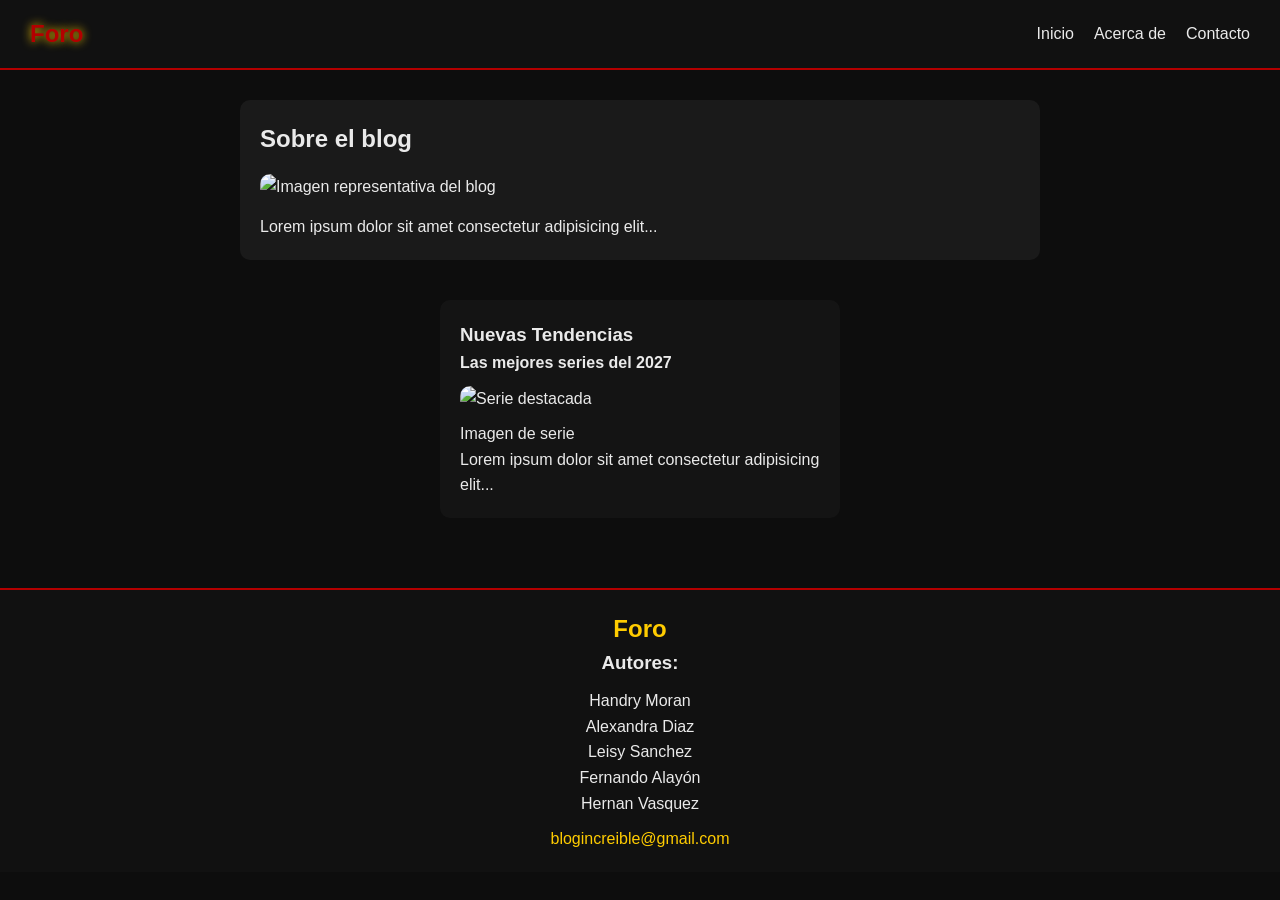
==== index.html @ dad7ab94 "edit and add styles to contact page" ====
<!DOCTYPE html>
<html lang="es">
<head>
    <meta charset="UTF-8">
    <meta name="viewport" content="width=device-width, initial-scale=1.0">
    <title>Foro - Juegos del Hambre</title>
    <link rel="stylesheet" href="style.css">
</head>
<body>
    
     <header>
        <nav class="navbar">
            <h1>Foro</h1>
            <ul class="nav-links">
                <li><a href="index.html">Inicio</a></li>
                <li><a href="about.html">Acerca de</a></li>
                <li><a href="contacto.html">Contacto</a></li>
            </ul>
        </nav>
    </header>

    <main>

        <section class="card-info">
            <h2>Sobre el blog</h2>
            <figure>
                <img src="img.jpg" alt="Imagen representativa del blog">
            </figure>
            <p>
                Lorem ipsum dolor sit amet consectetur adipisicing elit...
            </p>
        </section>

        <section class="extra-container">
            <aside class="sidebar">
                <h3>Nuevas Tendencias</h3>

                <article class="extra-article">
                    <h4>Las mejores series del 2027</h4>
                    <figure>
                        <img src="img.jpg" alt="Serie destacada">
                        <figcaption>Imagen de serie</figcaption>
                    </figure>
                    <p>
                        Lorem ipsum dolor sit amet consectetur adipisicing elit...
                    </p>
                </article>

            </aside>
        </section>

    </main>

    <footer>
        <h2>Foro</h2>
        <section class="authors">
            <h3>Autores:</h3>
            <ul>
                <li>Handry Moran</li>
                <li>Alexandra Diaz</li>
                <li>Leisy Sanchez</li>
                <li>Fernando Alayón</li>
                <li>Hernan Vasquez</li>
            </ul>
            <p><a href="mailto:blogincreible@gmail.com">blogincreible@gmail.com</a></p>
        </section>
    </footer>

</body>
</html>
---- style.css ----
* {
    margin: 0;
    padding: 0;
    box-sizing: border-box;
}


body {
    font-family: Arial, sans-serif;
    background: #0d0d0d;
    color: #eaeaea;
    line-height: 1.6;
}


.navbar {
    display: flex;
    justify-content: space-between;
    align-items: center;
    padding: 15px 30px;
    background: #111;
    border-bottom: 2px solid #b30000;
}

.navbar h1 {
    color: #b30000;
    text-shadow: 0 0 10px #ffcc00;
}

.nav-links {
    display: flex;
    list-style: none;
    gap: 20px;
}

.nav-links a {
    text-decoration: none;
    color: #eaeaea;
    transition: 0.3s;
}

.nav-links a:hover {
    color: #ffcc00;
}

main {
    padding: 30px;
}

.card-info {
    max-width: 800px;
    margin: auto;
    background: #1a1a1a;
    padding: 20px;
    border-radius: 10px;
}

.card-info img {
    width: 100%;
    border-radius: 10px;
    margin: 15px 0;
}

.extra-container {
    margin-top: 40px;
    display: flex;
    justify-content: center;
}

.sidebar {
    max-width: 400px;
    background: #141414;
    padding: 20px;
    border-radius: 10px;
}

.extra-article img {
    width: 100%;
    border-radius: 10px;
    margin: 10px 0;
}


footer {
    margin-top: 40px;
    background: #111;
    padding: 20px;
    text-align: center;
    border-top: 2px solid #b30000;
}

footer h2 {
    color: #ffcc00;
}

footer ul {
    list-style: none;
    margin: 10px 0;
}

footer a {
    color: #ffcc00;
    text-decoration: none;
}

.SocialMedias ul {
    list-style: none;
    display: flex;
    justify-content: center;
    gap: 20px;
}

.SocialMedias a {
    color: #eaeaea;
    display: inline-flex;
    transition: 0.3s;
}

.SocialMedias svg {
    width: 30px;
    height: 30px;
}

.SocialMedias a:hover{
    color: #ffcc00;
    transform: scale(1.2);
}

.mapa{
    background: #141414;
    padding: 20px;
    border-radius: 10px;
}

.mapa iframe {
   border-radius: 10px;
   margin-top: 10px;
   border: 2px solid yellow 
}
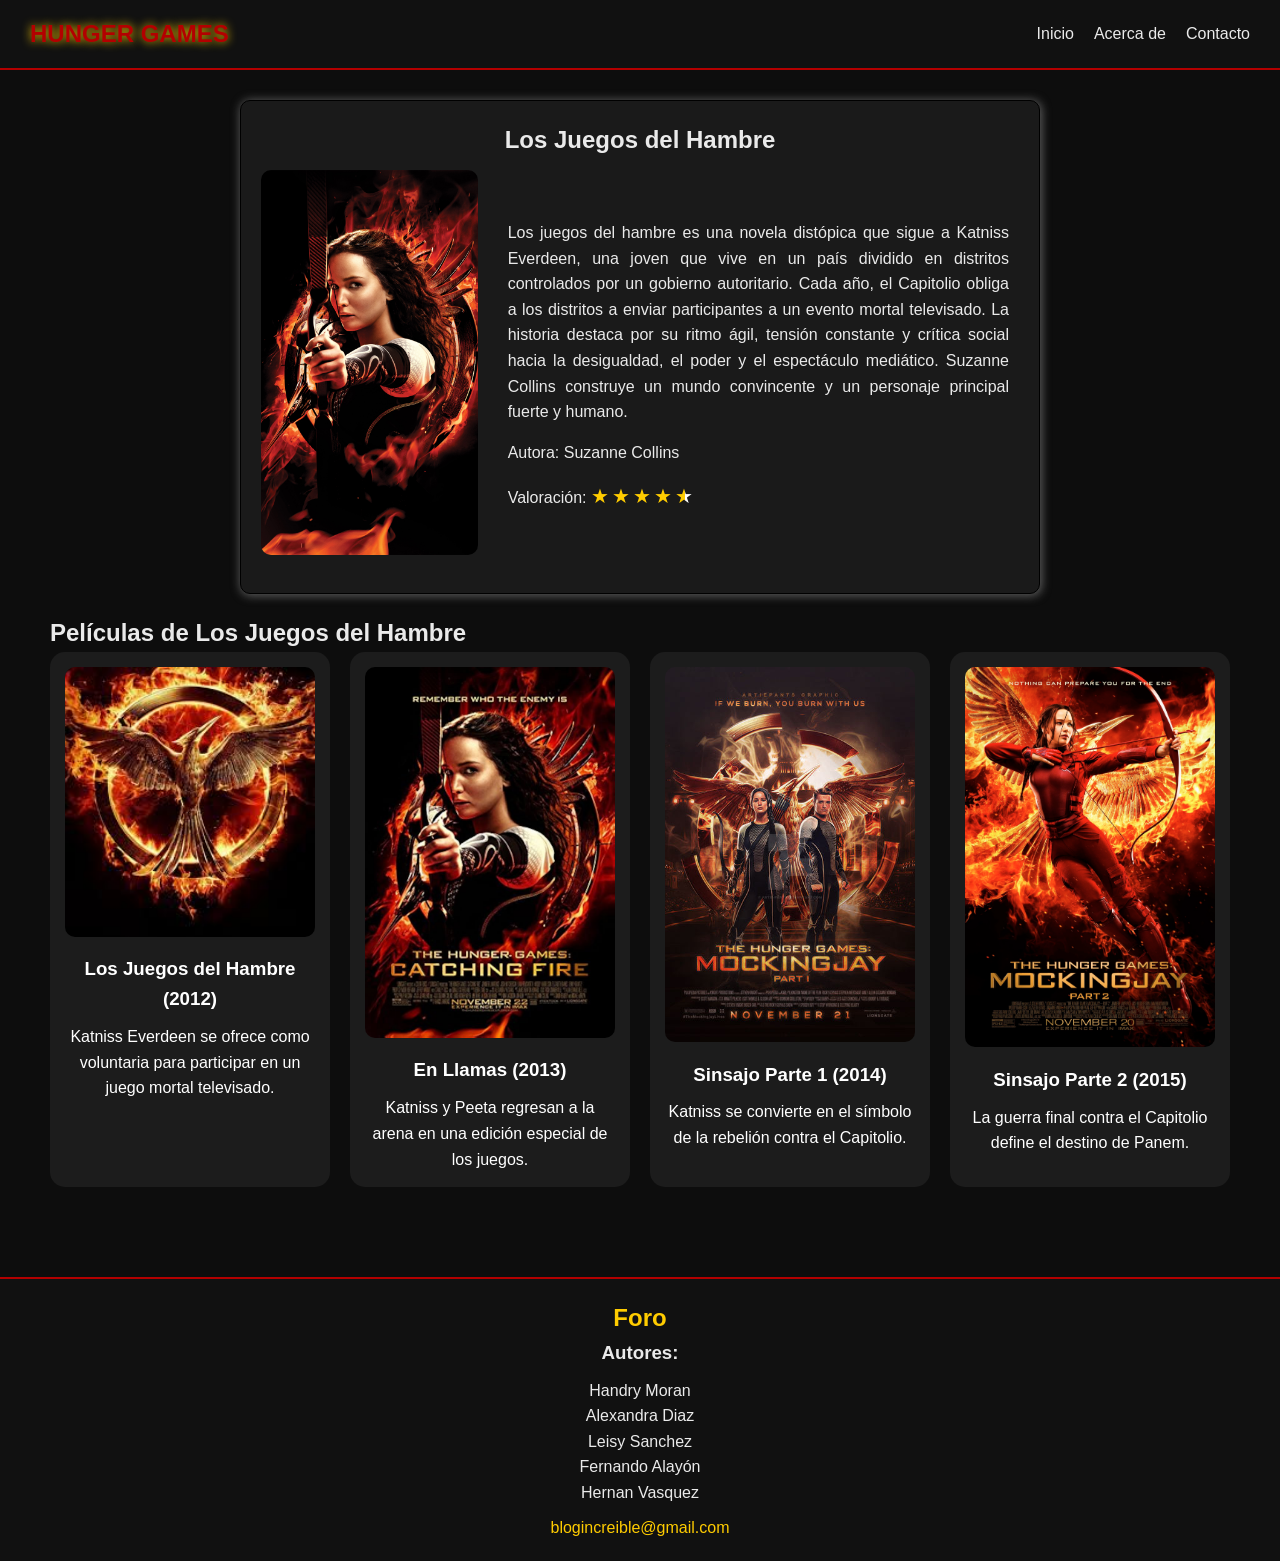
==== commit 6cdfcd47: "Merge branch 'main' of https://github.com/HernanVasquezDev/blog-increible" ====
--- a/index.html
+++ b/index.html
@@ -1,16 +1,17 @@
-<!DOCTYPE html>
+<!doctype html>
 <html lang="es">
-<head>
-    <meta charset="UTF-8">
-    <meta name="viewport" content="width=device-width, initial-scale=1.0">
+  <head>
+    <meta charset="UTF-8" />
+    <meta name="viewport" content="width=device-width, initial-scale=1.0" />
     <title>Foro - Juegos del Hambre</title>
     <link rel="stylesheet" href="style.css">
+    <link rel="stylesheet" href="style1.css">
 </head>
 <body>
     
      <header>
         <nav class="navbar">
-            <h1>Foro</h1>
+            <h1>HUNGER GAMES</h1>
             <ul class="nav-links">
                 <li><a href="index.html">Inicio</a></li>
                 <li><a href="about.html">Acerca de</a></li>
@@ -20,51 +21,85 @@
     </header>
 
     <main>
+      <section class="card-info-review">
+        <h2>Los Juegos del Hambre</h2>
+        <div class="card-review">
+          <figure>
+            <img
+              src="assets/HungerGames7.jpg"
+              alt="Imagen representativa del blog"
+            />
+          </figure>
+          <div class="review-info">
+            <p>
+              Los juegos del hambre es una novela distópica que sigue a Katniss
+              Everdeen, una joven que vive en un país dividido en distritos
+              controlados por un gobierno autoritario. Cada año, el Capitolio
+              obliga a los distritos a enviar participantes a un evento mortal
+              televisado. La historia destaca por su ritmo ágil, tensión
+              constante y crítica social hacia la desigualdad, el poder y el
+              espectáculo mediático. Suzanne Collins construye un mundo
+              convincente y un personaje principal fuerte y humano.
+            </p>
+            <p>Autora: Suzanne Collins</p>
+            <p>
+              Valoración:
+              <span class="Stars" style="--rating: 4.5"></span>
+            </p>
+          </div>
+        </div>
+      </section>
 
-        <section class="card-info">
-            <h2>Sobre el blog</h2>
-            <figure>
-                <img src="img.jpg" alt="Imagen representativa del blog">
-            </figure>
-            <p>
-                Lorem ipsum dolor sit amet consectetur adipisicing elit...
-            </p>
-        </section>
+        <section class="movies-container">
+    <h2>Películas de Los Juegos del Hambre</h2>
 
-        <section class="extra-container">
-            <aside class="sidebar">
-                <h3>Nuevas Tendencias</h3>
+    <div class="cards">
 
-                <article class="extra-article">
-                    <h4>Las mejores series del 2027</h4>
-                    <figure>
-                        <img src="img.jpg" alt="Serie destacada">
-                        <figcaption>Imagen de serie</figcaption>
-                    </figure>
-                    <p>
-                        Lorem ipsum dolor sit amet consectetur adipisicing elit...
-                    </p>
-                </article>
+        <article class="card">
+            <img src="img/img1.jpg" alt="The Hunger Games 2012">
+            <h3>Los Juegos del Hambre (2012)</h3>
+            <p>Katniss Everdeen se ofrece como voluntaria para participar en un juego mortal televisado.</p>
+        </article>
 
-            </aside>
-        </section>
+        <article class="card">
+            <img src="img/img2.jpg" alt="En Llamas">
+            <h3>En Llamas (2013)</h3>
+            <p>Katniss y Peeta regresan a la arena en una edición especial de los juegos.</p>
+        </article>
+
+        <article class="card">
+            <img src="img/img3.jpg" alt="Sinsajo Parte 1">
+            <h3>Sinsajo Parte 1 (2014)</h3>
+            <p>Katniss se convierte en el símbolo de la rebelión contra el Capitolio.</p>
+        </article>
+
+        <article class="card">
+            <img src="img/img4.jpg" alt="Sinsajo Parte 2">
+            <h3>Sinsajo Parte 2 (2015)</h3>
+            <p>La guerra final contra el Capitolio define el destino de Panem.</p>
+        </article>
+
+    </div>
+</section>
+            
 
     </main>
 
     <footer>
-        <h2>Foro</h2>
-        <section class="authors">
-            <h3>Autores:</h3>
-            <ul>
-                <li>Handry Moran</li>
-                <li>Alexandra Diaz</li>
-                <li>Leisy Sanchez</li>
-                <li>Fernando Alayón</li>
-                <li>Hernan Vasquez</li>
-            </ul>
-            <p><a href="mailto:blogincreible@gmail.com">blogincreible@gmail.com</a></p>
-        </section>
+      <h2>Foro</h2>
+      <section class="authors">
+        <h3>Autores:</h3>
+        <ul>
+          <li>Handry Moran</li>
+          <li>Alexandra Diaz</li>
+          <li>Leisy Sanchez</li>
+          <li>Fernando Alayón</li>
+          <li>Hernan Vasquez</li>
+        </ul>
+        <p>
+          <a href="mailto:blogincreible@gmail.com">blogincreible@gmail.com</a>
+        </p>
+      </section>
     </footer>
-
-</body>
-</html>+  </body>
+</html>
--- a/style.css
+++ b/style.css
@@ -1,101 +1,208 @@
 * {
-    margin: 0;
-    padding: 0;
-    box-sizing: border-box;
-}
-
+  margin: 0;
+  padding: 0;
+  box-sizing: border-box;
+}
 
 body {
-    font-family: Arial, sans-serif;
-    background: #0d0d0d;
-    color: #eaeaea;
-    line-height: 1.6;
-}
-
+  font-family: Arial, sans-serif;
+  background: #0d0d0d;
+  color: #eaeaea;
+  line-height: 1.6;
+}
 
 .navbar {
-    display: flex;
-    justify-content: space-between;
-    align-items: center;
-    padding: 15px 30px;
-    background: #111;
-    border-bottom: 2px solid #b30000;
+  display: flex;
+  justify-content: space-between;
+  align-items: center;
+  padding: 15px 30px;
+  background: #111;
+  border-bottom: 2px solid #b30000;
 }
 
 .navbar h1 {
-    color: #b30000;
-    text-shadow: 0 0 10px #ffcc00;
+  color: #b30000;
+  text-shadow: 0 0 10px #ffcc00;
 }
 
 .nav-links {
-    display: flex;
-    list-style: none;
+  display: flex;
+  list-style: none;
+  gap: 20px;
+}
+
+.nav-links a {
+  text-decoration: none;
+  color: #eaeaea;
+  transition: 0.3s;
+}
+
+.nav-links a:hover {
+  color: #ffcc00;
+}
+
+main {
+  padding: 30px;
+}
+
+.movies-container {
+    padding: 20px;
+}
+
+.cards {
+    display: grid;
+    grid-template-columns: repeat(4, 1fr);
     gap: 20px;
 }
 
-.nav-links a {
-    text-decoration: none;
-    color: #eaeaea;
-    transition: 0.3s;
-}
-
-.nav-links a:hover {
-    color: #ffcc00;
-}
-
-main {
-    padding: 30px;
-}
-
-.card-info {
-    max-width: 800px;
-    margin: auto;
-    background: #1a1a1a;
-    padding: 20px;
-    border-radius: 10px;
-}
-
-.card-info img {
+.card {
+    background: #1c1c1c;
+    color: white;
+    border-radius: 15px;
+    padding: 15px;
+    text-align: center;
+    transition: transform 0.3s;
+}
+
+.card:hover {
+    transform: scale(1.05);
+}
+
+.card img {
     width: 100%;
     border-radius: 10px;
-    margin: 15px 0;
+}
+
+.card h3 {
+    margin: 10px 0;
 }
 
 .extra-container {
-    margin-top: 40px;
-    display: flex;
-    justify-content: center;
+  margin-top: 40px;
+  display: flex;
+  justify-content: center;
 }
 
 .sidebar {
-    max-width: 400px;
-    background: #141414;
-    padding: 20px;
-    border-radius: 10px;
+  max-width: 400px;
+  background: #141414;
+  padding: 20px;
+  border-radius: 10px;
 }
 
 .extra-article img {
-    width: 100%;
-    border-radius: 10px;
-    margin: 10px 0;
-}
-
+  width: 100%;
+  border-radius: 10px;
+  margin: 10px 0;
+}
+
+.about-hero {
+  background: linear-gradient(135deg, rgba(179,0,0,0.92), rgba(22,22,22,0.96));
+  padding: 45px 30px;
+  border-radius: 18px;
+  margin-bottom: 30px;
+  box-shadow: 0 14px 40px rgba(0, 0, 0, 0.35);
+}
+
+.about-hero h2 {
+  font-size: clamp(2rem, 2.6vw, 3rem);
+  margin-bottom: 15px;
+}
+
+.about-hero p {
+  max-width: 760px;
+  color: #f2f2f2;
+}
+
+.about-section {
+  display: grid;
+  grid-template-columns: repeat(auto-fit, minmax(260px, 1fr));
+  gap: 20px;
+  margin-bottom: 30px;
+}
+
+.about-card {
+  background: #121212;
+  border: 1px solid rgba(255, 204, 0, 0.12);
+  padding: 25px;
+  border-radius: 16px;
+}
+
+.about-card.full-width {
+  grid-column: 1 / -1;
+}
+
+.about-card h3 {
+  margin-bottom: 14px;
+  color: #ffcc00;
+}
+
+.about-card p,
+.about-card li {
+  color: #dcdcdc;
+  line-height: 1.7;
+}
+
+.about-list {
+  list-style: none;
+  display: grid;
+  gap: 12px;
+  padding: 0;
+}
+
+.about-list li {
+  background: #1b1b1b;
+  padding: 14px 16px;
+  border-radius: 12px;
+  border: 1px solid rgba(255, 255, 255, 0.06);
+}
+
+.team-section {
+  margin-bottom: 30px;
+}
+
+.team-grid {
+  display: grid;
+  gap: 20px;
+  grid-template-columns: repeat(auto-fit, minmax(200px, 1fr));
+}
+
+.team-card {
+  background: #141414;
+  border-radius: 16px;
+  padding: 24px;
+  border: 1px solid rgba(255, 204, 0, 0.14);
+  transition: transform 0.25s ease, background 0.25s ease;
+}
+
+.team-card:hover {
+  transform: translateY(-4px);
+  background: #1f1f1f;
+}
+
+.team-card h4 {
+  margin-bottom: 10px;
+}
+
+.team-card p {
+  color: #c8c8c8;
+}
 
 footer {
-    margin-top: 40px;
-    background: #111;
-    padding: 20px;
-    text-align: center;
-    border-top: 2px solid #b30000;
+  margin-top: 40px;
+  background: #111;
+  padding: 20px;
+  text-align: center;
+  border-top: 2px solid #b30000;
 }
 
 footer h2 {
-    color: #ffcc00;
+  color: #ffcc00;
 }
 
 footer ul {
-    list-style: none;
-    margin: 10px 0;
+  list-style: none;
+  margin: 10px 0;
 }
 
 footer a {
--- a/style1.css
+++ b/style1.css
@@ -0,0 +1,62 @@
+.card-info-review {
+  max-width: 800px;
+  margin: auto;
+  background: #1a1a1a;
+  padding: 20px;
+  border-radius: 10px;
+  display: flex;
+  flex-direction: column;
+  align-items: center;
+  box-shadow: 1px 1px 10px 1px #5c5c5c;
+  border: #000 1px solid;
+}
+
+.card-review img {
+  width: 100%;
+  border-radius: 10px;
+}
+
+.card-review p {
+  text-align: justify;
+  padding: 0px 10px;
+}
+
+.card-review {
+  padding: 10px 0px;
+  display: flex;
+  gap: 20px;
+  justify-content: center;
+  align-items: center;
+}
+
+.review-info {
+  display: flex;
+  flex-direction: column;
+  gap: 15px;
+}
+
+:root {
+  --star-size: 20px;
+  --star-color: #fff;
+  --star-background: #fc0;
+}
+
+.Stars {
+  --percent: calc(var(--rating) / 5 * 100%);
+
+  display: inline-block;
+  font-size: var(--star-size);
+  font-family: Times;
+
+  &::before {
+    content: "★★★★★";
+    letter-spacing: 3px;
+    background: linear-gradient(
+      90deg,
+      var(--star-background) var(--percent),
+      var(--star-color) var(--percent)
+    );
+    -webkit-background-clip: text;
+    -webkit-text-fill-color: transparent;
+  }
+}
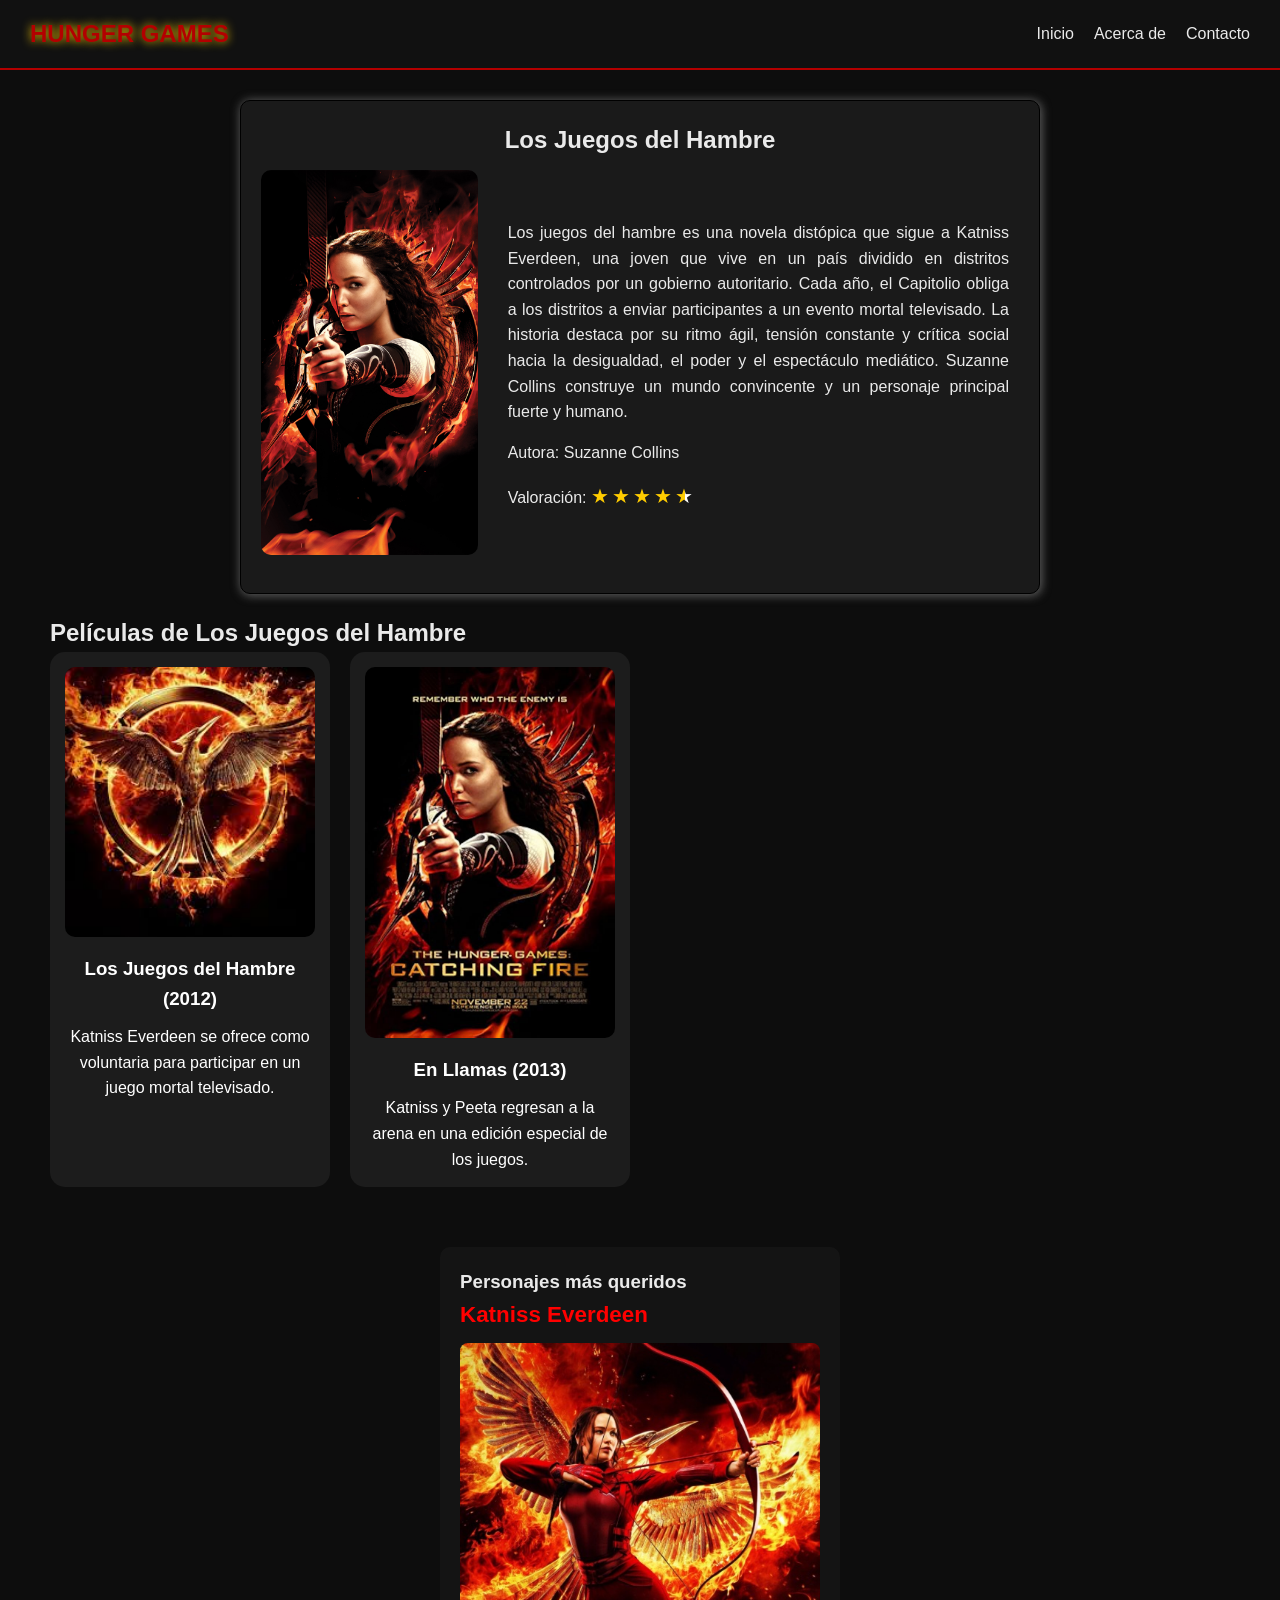
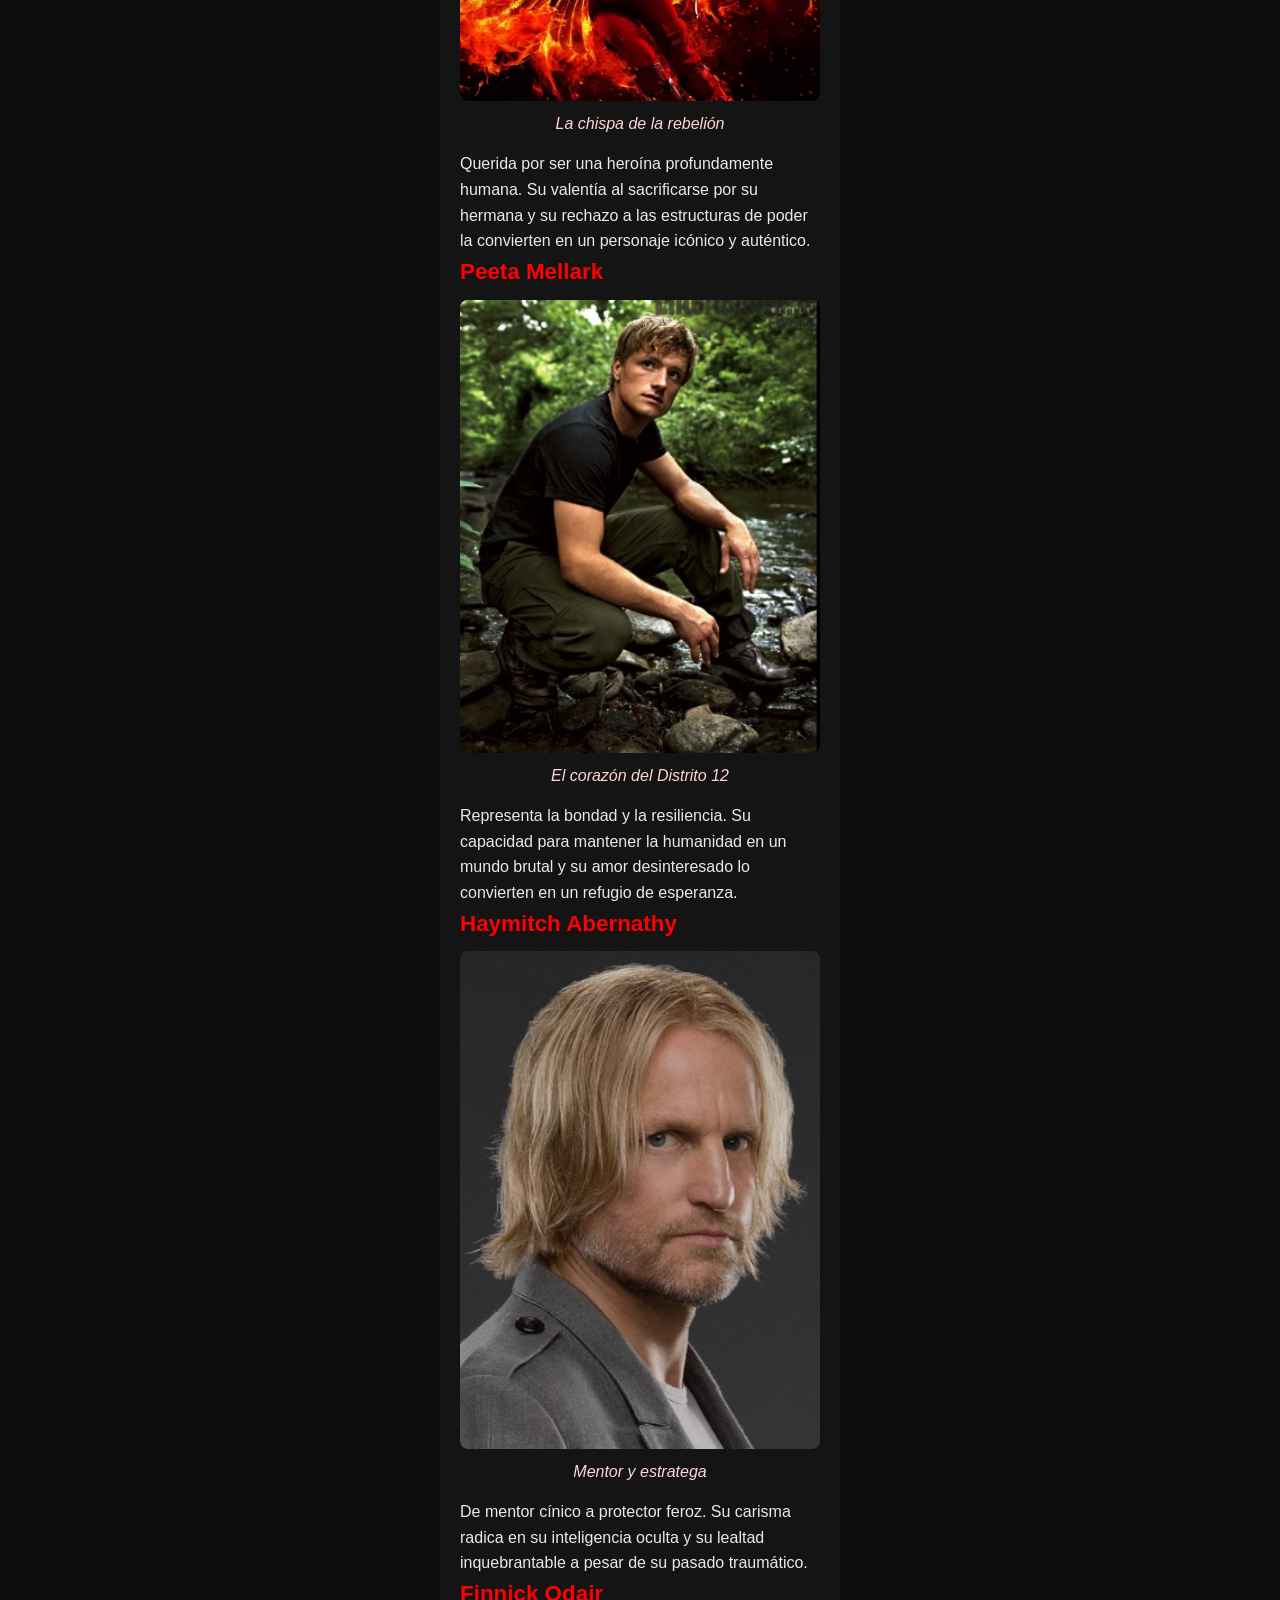
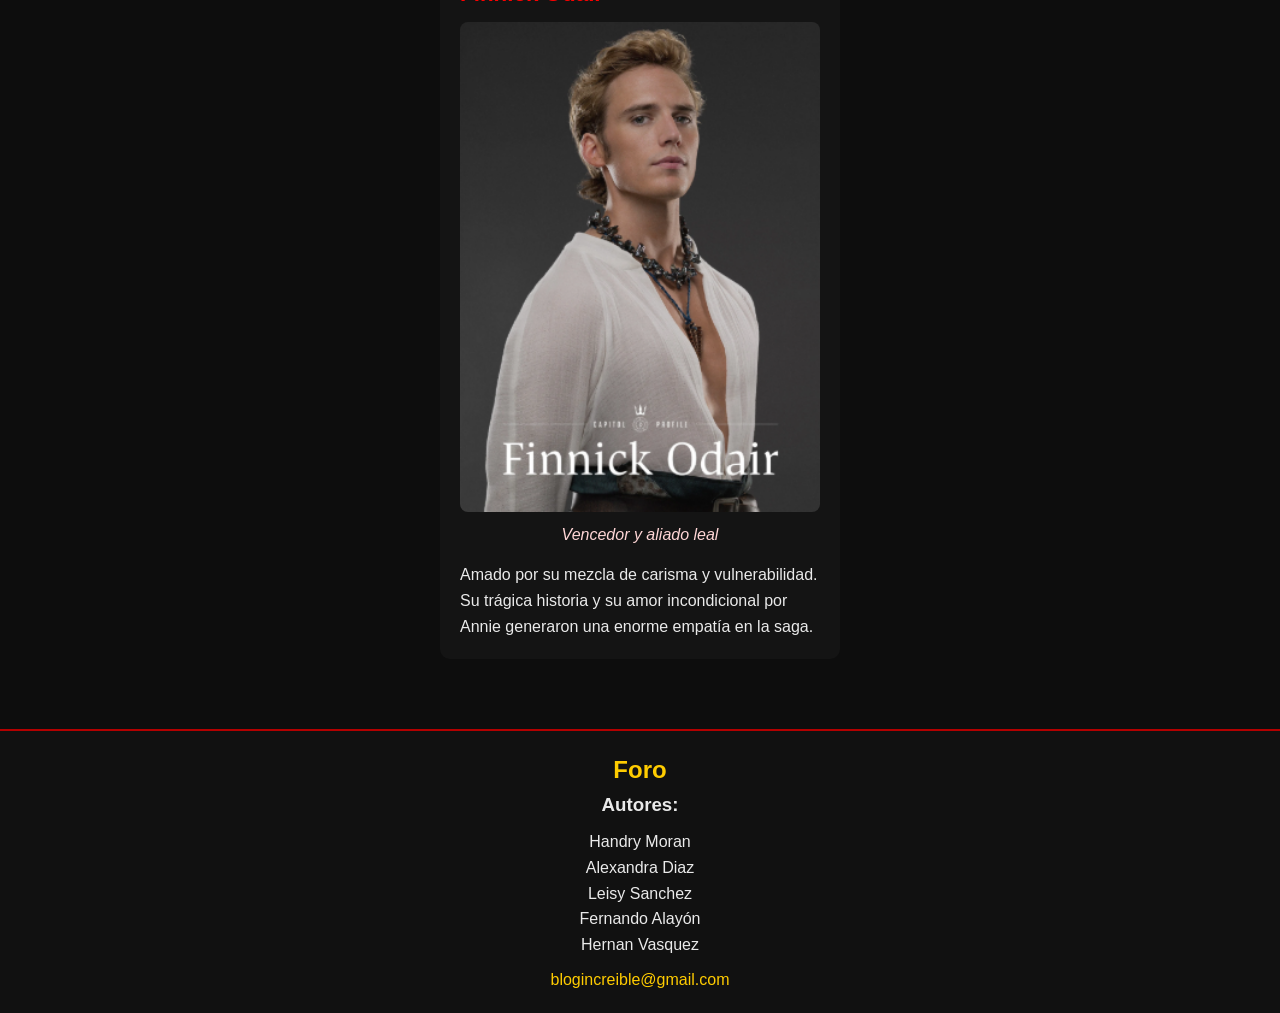
==== commit df7bd5c3: "Merge branch 'main' into handry" ====
--- a/index.html
+++ b/index.html
@@ -67,22 +67,58 @@
             <p>Katniss y Peeta regresan a la arena en una edición especial de los juegos.</p>
         </article>
 
-        <article class="card">
-            <img src="img/img3.jpg" alt="Sinsajo Parte 1">
-            <h3>Sinsajo Parte 1 (2014)</h3>
-            <p>Katniss se convierte en el símbolo de la rebelión contra el Capitolio.</p>
-        </article>
+            </aside>
+        </section>
+<section class="extra-container">
+            <aside class="sidebar">
+                <h3>Personajes más queridos</h3>
 
-        <article class="card">
-            <img src="img/img4.jpg" alt="Sinsajo Parte 2">
-            <h3>Sinsajo Parte 2 (2015)</h3>
-            <p>La guerra final contra el Capitolio define el destino de Panem.</p>
-        </article>
+                <article class="extra-article">
+                    <h4>Katniss Everdeen</h4>
+                    <figure>
+                        <img src="katniss.jpg" alt="Katniss Everdeen">
+                        <figcaption>La chispa de la rebelión</figcaption>
+                    </figure>
+                    <p>
+                        Querida por ser una heroína profundamente humana. Su valentía al sacrificarse por su hermana y su rechazo a las estructuras de poder la convierten en un personaje icónico y auténtico.
+                    </p>
+                </article>
 
-    </div>
-</section>
-            
+                <article class="extra-article">
+                    <h4>Peeta Mellark</h4>
+                    <figure>
+                        <img src="peeta.jpg" alt="Peeta Mellark">
+                        <figcaption>El corazón del Distrito 12</figcaption>
+                    </figure>
+                    <p>
+                        Representa la bondad y la resiliencia. Su capacidad para mantener la humanidad en un mundo brutal y su amor desinteresado lo convierten en un refugio de esperanza.
+                    </p>
+                </article>
 
+                <article class="extra-article">
+                    <h4>Haymitch Abernathy</h4>
+                    <figure>
+                        <img src="haymitch.jpg" alt="Haymitch Abernathy">
+                        <figcaption>Mentor y estratega</figcaption>
+                    </figure>
+                    <p>
+                        De mentor cínico a protector feroz. Su carisma radica en su inteligencia oculta y su lealtad inquebrantable a pesar de su pasado traumático.
+                    </p>
+                </article>
+
+                <article class="extra-article">
+                    <h4>Finnick Odair</h4>
+                    <figure>
+                        <img src="finnick.jpg" alt="Finnick Odair">
+                        <figcaption>Vencedor y aliado leal</figcaption>
+                    </figure>
+                    <p>
+                        Amado por su mezcla de carisma y vulnerabilidad. Su trágica historia y su amor incondicional por Annie generaron una enorme empatía en la saga.
+                    </p>
+                </article>
+
+            </aside>
+        </section>
     </main>
 
     <footer>
--- a/style.css
+++ b/style.css
@@ -209,38 +209,32 @@
     color: #ffcc00;
     text-decoration: none;
 }
-
-.SocialMedias ul {
-    list-style: none;
-    display: flex;
-    justify-content: center;
-    gap: 20px;
-}
-
-.SocialMedias a {
-    color: #eaeaea;
-    display: inline-flex;
-    transition: 0.3s;
-}
-
-.SocialMedias svg {
-    width: 30px;
-    height: 30px;
-}
-
-.SocialMedias a:hover{
-    color: #ffcc00;
-    transform: scale(1.2);
-}
-
-.mapa{
-    background: #141414;
-    padding: 20px;
-    border-radius: 10px;
-}
-
-.mapa iframe {
-   border-radius: 10px;
-   margin-top: 10px;
-   border: 2px solid yellow 
+/* --- Estilos para la sección de Personajes --- */
+
+.characters-section {
+    margin-top: 30px;
+    border-top: 2px solid #708250; 
+    padding-top: 20px;
+}
+
+.extra-article img {
+    width: 100%; /* Para que la imagen ocupe todo el ancho del contenedor */
+    max-width: 400px; 
+    height: auto;
+    border-radius: 8px; 
+    display: block;
+    margin: 10px auto;
+}
+
+figcaption {
+    text-align: center;
+    font-style: italic;
+    color: #ffd6d6;
+    margin-bottom: 15px;
+}
+
+.extra-article h4 {
+    color: #ff0000; 
+    font-size: 1.4rem;
+    margin-bottom: 10px;
 }
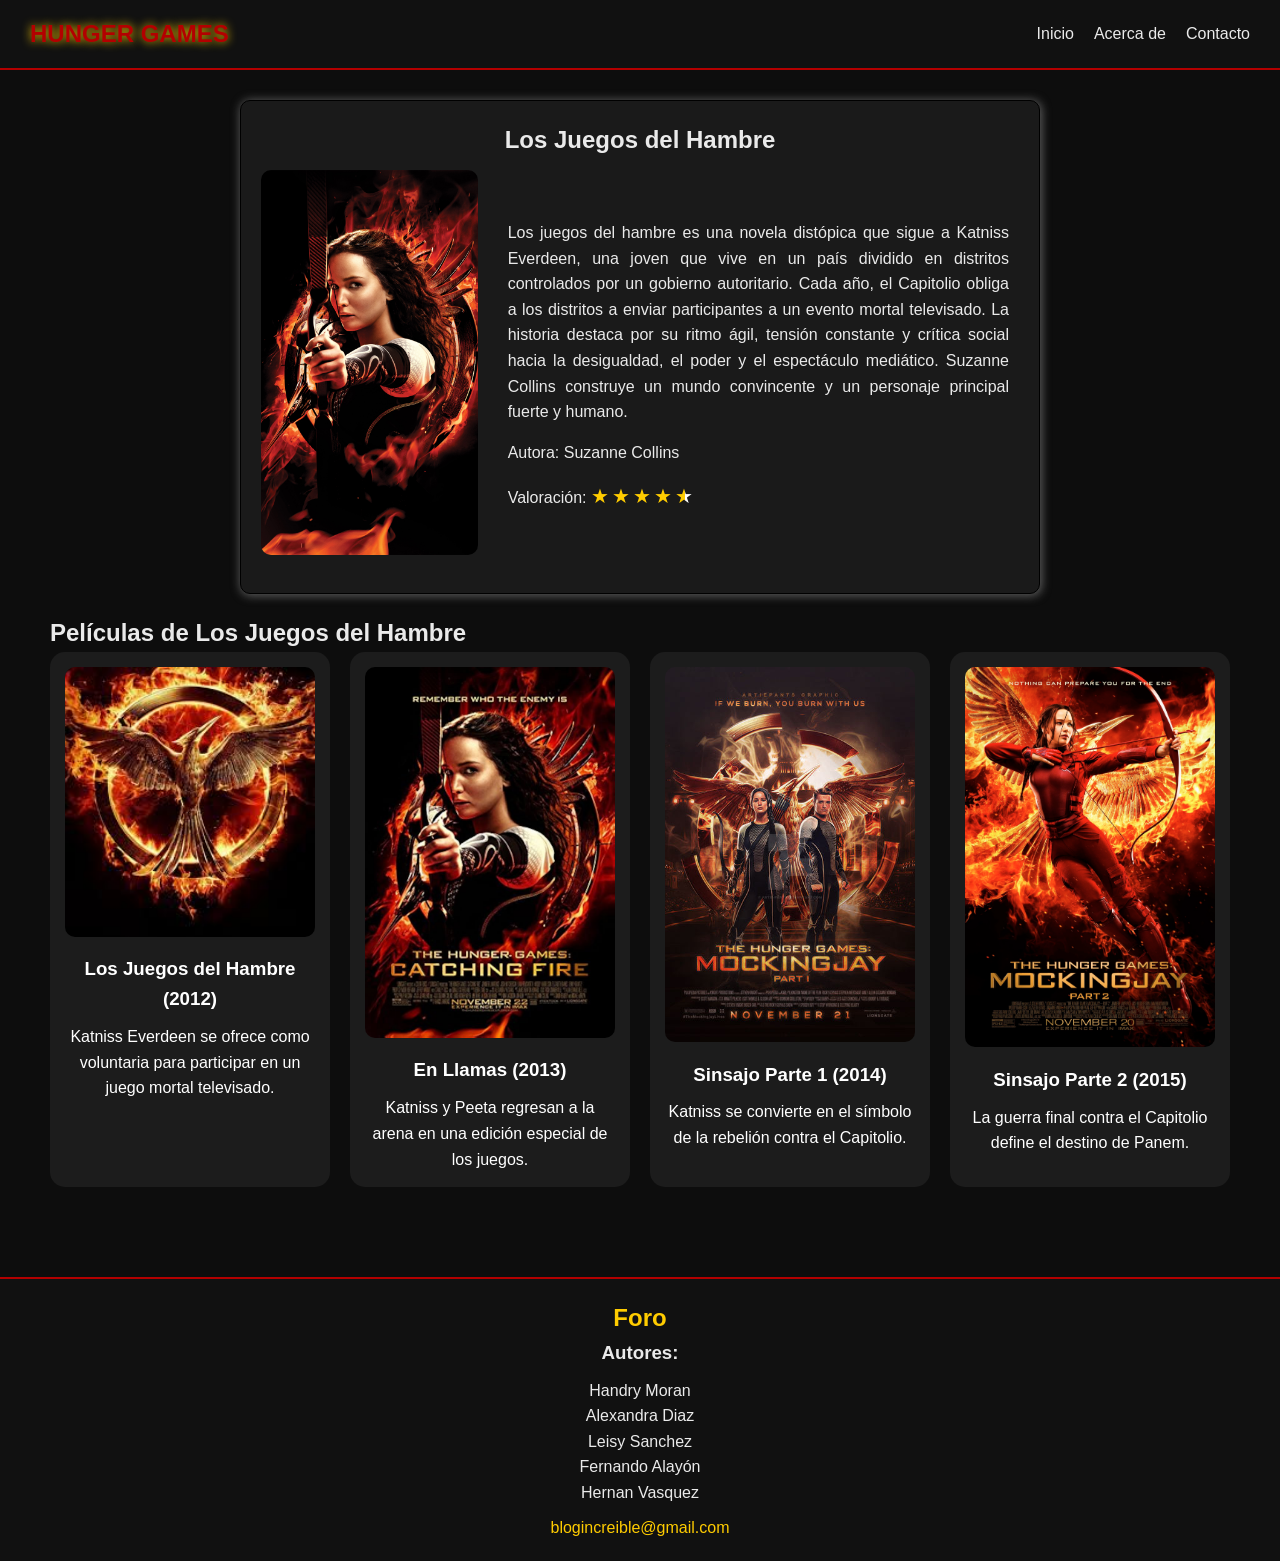
==== commit ee4c9c65: "Revert "add section stars actors"" ====
--- a/index.html
+++ b/index.html
@@ -67,58 +67,22 @@
             <p>Katniss y Peeta regresan a la arena en una edición especial de los juegos.</p>
         </article>
 
-            </aside>
-        </section>
-<section class="extra-container">
-            <aside class="sidebar">
-                <h3>Personajes más queridos</h3>
+        <article class="card">
+            <img src="img/img3.jpg" alt="Sinsajo Parte 1">
+            <h3>Sinsajo Parte 1 (2014)</h3>
+            <p>Katniss se convierte en el símbolo de la rebelión contra el Capitolio.</p>
+        </article>
 
-                <article class="extra-article">
-                    <h4>Katniss Everdeen</h4>
-                    <figure>
-                        <img src="katniss.jpg" alt="Katniss Everdeen">
-                        <figcaption>La chispa de la rebelión</figcaption>
-                    </figure>
-                    <p>
-                        Querida por ser una heroína profundamente humana. Su valentía al sacrificarse por su hermana y su rechazo a las estructuras de poder la convierten en un personaje icónico y auténtico.
-                    </p>
-                </article>
+        <article class="card">
+            <img src="img/img4.jpg" alt="Sinsajo Parte 2">
+            <h3>Sinsajo Parte 2 (2015)</h3>
+            <p>La guerra final contra el Capitolio define el destino de Panem.</p>
+        </article>
 
-                <article class="extra-article">
-                    <h4>Peeta Mellark</h4>
-                    <figure>
-                        <img src="peeta.jpg" alt="Peeta Mellark">
-                        <figcaption>El corazón del Distrito 12</figcaption>
-                    </figure>
-                    <p>
-                        Representa la bondad y la resiliencia. Su capacidad para mantener la humanidad en un mundo brutal y su amor desinteresado lo convierten en un refugio de esperanza.
-                    </p>
-                </article>
+    </div>
+</section>
+            
 
-                <article class="extra-article">
-                    <h4>Haymitch Abernathy</h4>
-                    <figure>
-                        <img src="haymitch.jpg" alt="Haymitch Abernathy">
-                        <figcaption>Mentor y estratega</figcaption>
-                    </figure>
-                    <p>
-                        De mentor cínico a protector feroz. Su carisma radica en su inteligencia oculta y su lealtad inquebrantable a pesar de su pasado traumático.
-                    </p>
-                </article>
-
-                <article class="extra-article">
-                    <h4>Finnick Odair</h4>
-                    <figure>
-                        <img src="finnick.jpg" alt="Finnick Odair">
-                        <figcaption>Vencedor y aliado leal</figcaption>
-                    </figure>
-                    <p>
-                        Amado por su mezcla de carisma y vulnerabilidad. Su trágica historia y su amor incondicional por Annie generaron una enorme empatía en la saga.
-                    </p>
-                </article>
-
-            </aside>
-        </section>
     </main>
 
     <footer>
--- a/style.css
+++ b/style.css
@@ -209,32 +209,38 @@
     color: #ffcc00;
     text-decoration: none;
 }
-/* --- Estilos para la sección de Personajes --- */
-
-.characters-section {
-    margin-top: 30px;
-    border-top: 2px solid #708250; 
-    padding-top: 20px;
-}
-
-.extra-article img {
-    width: 100%; /* Para que la imagen ocupe todo el ancho del contenedor */
-    max-width: 400px; 
-    height: auto;
-    border-radius: 8px; 
-    display: block;
-    margin: 10px auto;
-}
-
-figcaption {
-    text-align: center;
-    font-style: italic;
-    color: #ffd6d6;
-    margin-bottom: 15px;
-}
-
-.extra-article h4 {
-    color: #ff0000; 
-    font-size: 1.4rem;
-    margin-bottom: 10px;
+
+.SocialMedias ul {
+    list-style: none;
+    display: flex;
+    justify-content: center;
+    gap: 20px;
+}
+
+.SocialMedias a {
+    color: #eaeaea;
+    display: inline-flex;
+    transition: 0.3s;
+}
+
+.SocialMedias svg {
+    width: 30px;
+    height: 30px;
+}
+
+.SocialMedias a:hover{
+    color: #ffcc00;
+    transform: scale(1.2);
+}
+
+.mapa{
+    background: #141414;
+    padding: 20px;
+    border-radius: 10px;
+}
+
+.mapa iframe {
+   border-radius: 10px;
+   margin-top: 10px;
+   border: 2px solid yellow 
 }
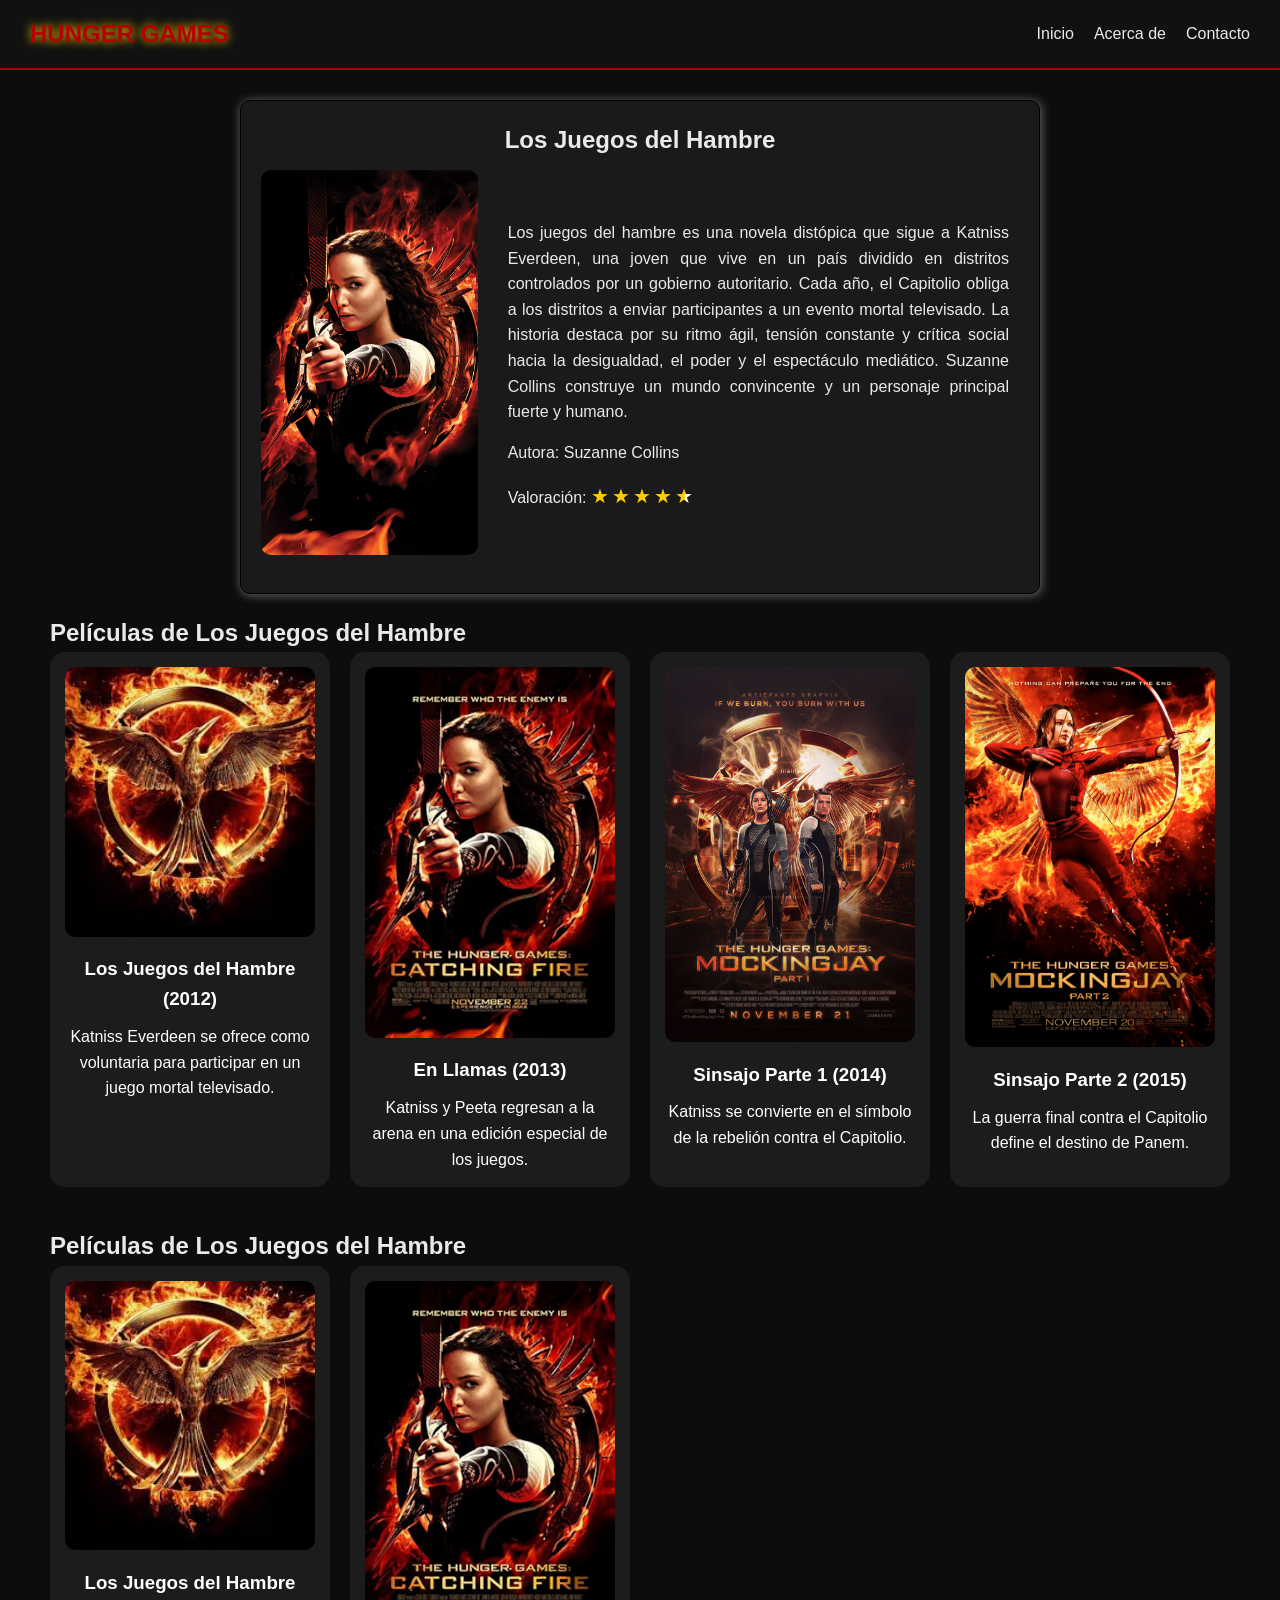
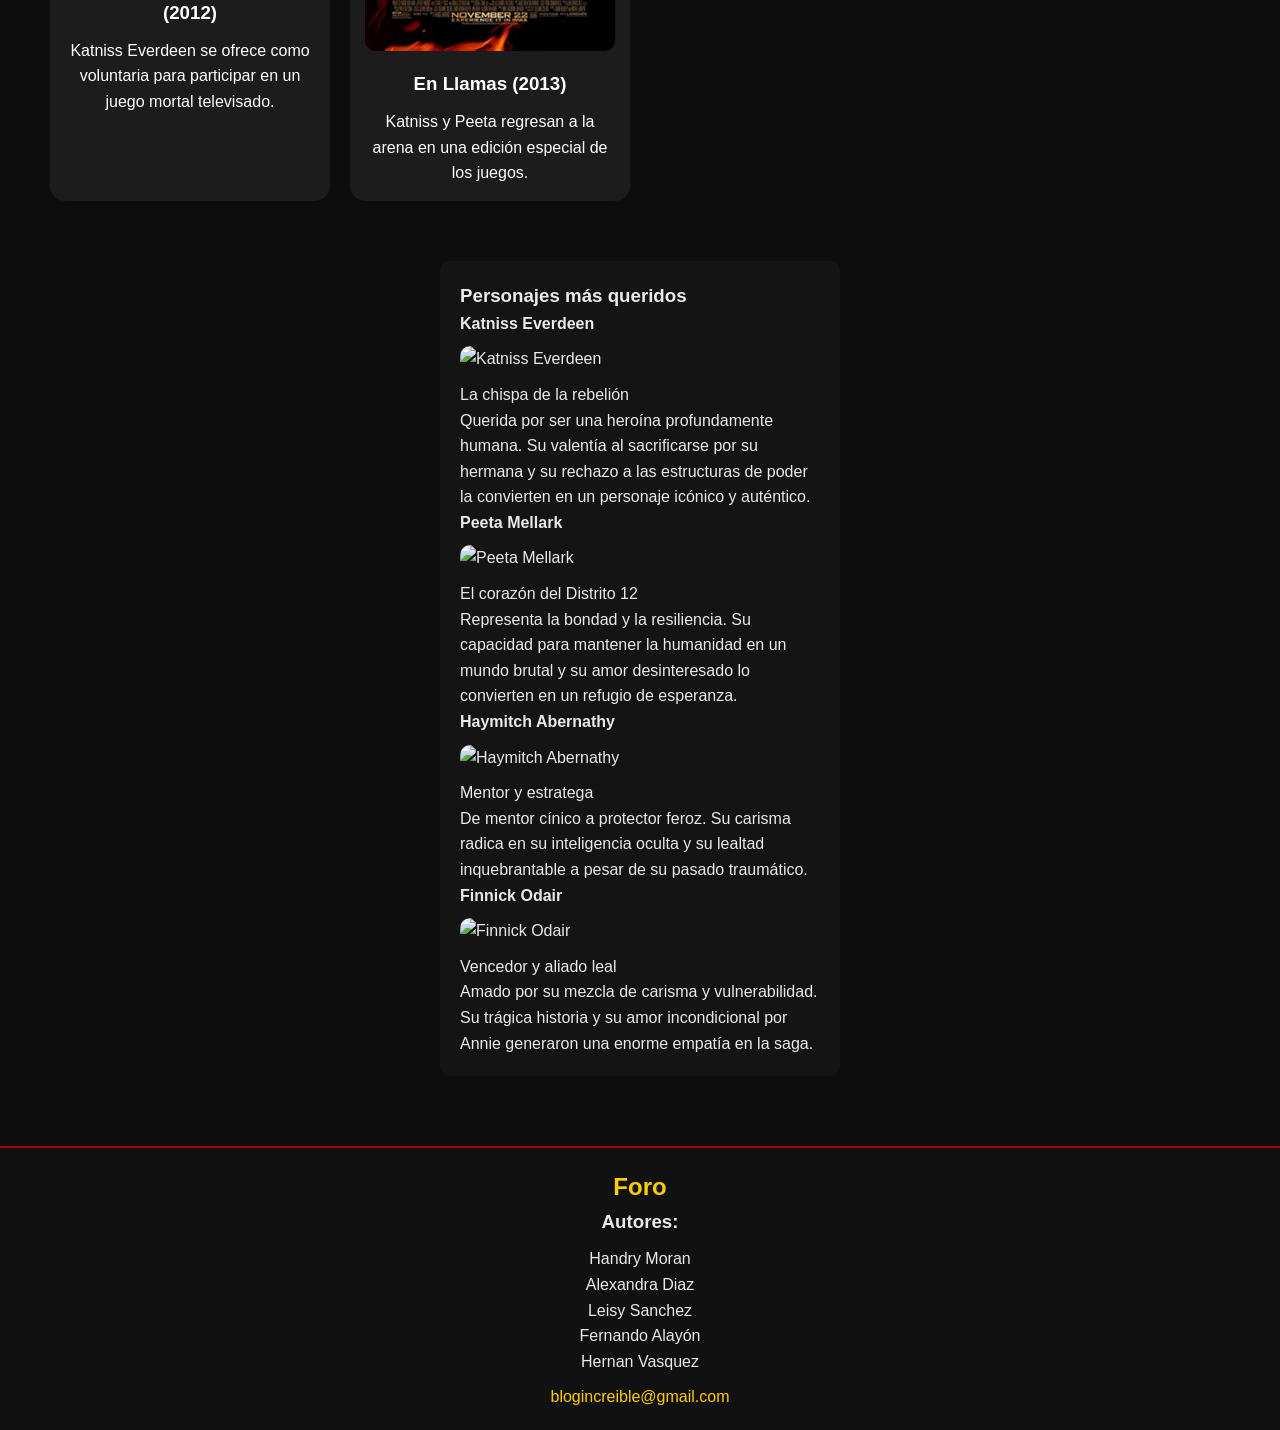
==== commit 3a01c698: "Add movie section and character descriptions" ====
--- a/index.html
+++ b/index.html
@@ -81,8 +81,77 @@
 
     </div>
 </section>
-            
 
+      <section class="movies-container">
+    <h2>Películas de Los Juegos del Hambre</h2>
+
+    <div class="cards">
+
+        <article class="card">
+            <img src="img/img1.jpg" alt="The Hunger Games 2012">
+            <h3>Los Juegos del Hambre (2012)</h3>
+            <p>Katniss Everdeen se ofrece como voluntaria para participar en un juego mortal televisado.</p>
+        </article>
+
+        <article class="card">
+            <img src="img/img2.jpg" alt="En Llamas">
+            <h3>En Llamas (2013)</h3>
+            <p>Katniss y Peeta regresan a la arena en una edición especial de los juegos.</p>
+        </article>
+
+            </aside>
+        </section>
+      
+    <section class="extra-container">
+            <aside class="sidebar">
+                <h3>Personajes más queridos</h3>
+
+                <article class="extra-article">
+                    <h4>Katniss Everdeen</h4>
+                    <figure>
+                        <img src="katniss.jpg" alt="Katniss Everdeen">
+                        <figcaption>La chispa de la rebelión</figcaption>
+                    </figure>
+                    <p>
+                        Querida por ser una heroína profundamente humana. Su valentía al sacrificarse por su hermana y su rechazo a las estructuras de poder la convierten en un personaje icónico y auténtico.
+                    </p>
+                </article>
+
+                <article class="extra-article">
+                    <h4>Peeta Mellark</h4>
+                    <figure>
+                        <img src="peeta.jpg" alt="Peeta Mellark">
+                        <figcaption>El corazón del Distrito 12</figcaption>
+                    </figure>
+                    <p>
+                        Representa la bondad y la resiliencia. Su capacidad para mantener la humanidad en un mundo brutal y su amor desinteresado lo convierten en un refugio de esperanza.
+                    </p>
+                </article>
+
+                <article class="extra-article">
+                    <h4>Haymitch Abernathy</h4>
+                    <figure>
+                        <img src="haymitch.jpg" alt="Haymitch Abernathy">
+                        <figcaption>Mentor y estratega</figcaption>
+                    </figure>
+                    <p>
+                        De mentor cínico a protector feroz. Su carisma radica en su inteligencia oculta y su lealtad inquebrantable a pesar de su pasado traumático.
+                    </p>
+                </article>
+
+                <article class="extra-article">
+                    <h4>Finnick Odair</h4>
+                    <figure>
+                        <img src="finnick.jpg" alt="Finnick Odair">
+                        <figcaption>Vencedor y aliado leal</figcaption>
+                    </figure>
+                    <p>
+                        Amado por su mezcla de carisma y vulnerabilidad. Su trágica historia y su amor incondicional por Annie generaron una enorme empatía en la saga.
+                    </p>
+                </article>
+
+            </aside>
+        </section>
     </main>
 
     <footer>
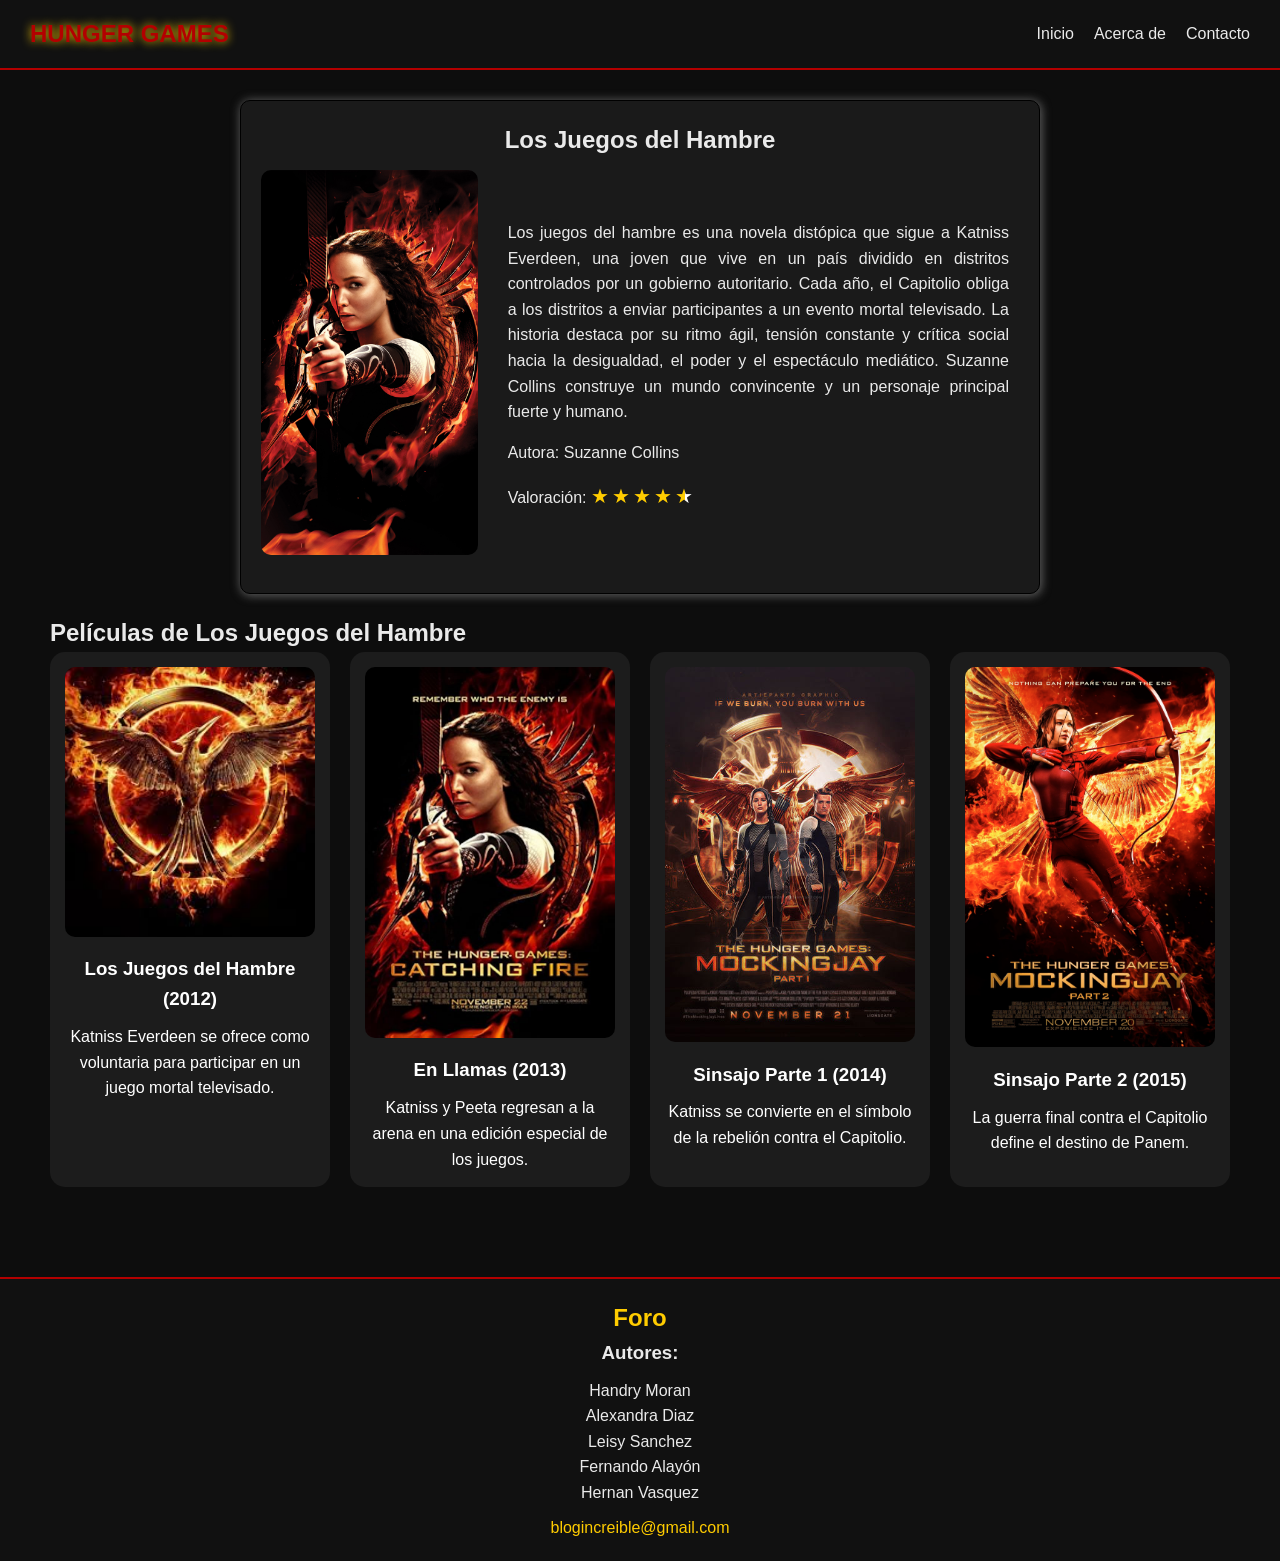
==== commit 9dffdade: "Merge branch 'main' into leisyBranch" ====
--- a/index.html
+++ b/index.html
@@ -81,77 +81,8 @@
 
     </div>
 </section>
+            
 
-      <section class="movies-container">
-    <h2>Películas de Los Juegos del Hambre</h2>
-
-    <div class="cards">
-
-        <article class="card">
-            <img src="img/img1.jpg" alt="The Hunger Games 2012">
-            <h3>Los Juegos del Hambre (2012)</h3>
-            <p>Katniss Everdeen se ofrece como voluntaria para participar en un juego mortal televisado.</p>
-        </article>
-
-        <article class="card">
-            <img src="img/img2.jpg" alt="En Llamas">
-            <h3>En Llamas (2013)</h3>
-            <p>Katniss y Peeta regresan a la arena en una edición especial de los juegos.</p>
-        </article>
-
-            </aside>
-        </section>
-      
-    <section class="extra-container">
-            <aside class="sidebar">
-                <h3>Personajes más queridos</h3>
-
-                <article class="extra-article">
-                    <h4>Katniss Everdeen</h4>
-                    <figure>
-                        <img src="katniss.jpg" alt="Katniss Everdeen">
-                        <figcaption>La chispa de la rebelión</figcaption>
-                    </figure>
-                    <p>
-                        Querida por ser una heroína profundamente humana. Su valentía al sacrificarse por su hermana y su rechazo a las estructuras de poder la convierten en un personaje icónico y auténtico.
-                    </p>
-                </article>
-
-                <article class="extra-article">
-                    <h4>Peeta Mellark</h4>
-                    <figure>
-                        <img src="peeta.jpg" alt="Peeta Mellark">
-                        <figcaption>El corazón del Distrito 12</figcaption>
-                    </figure>
-                    <p>
-                        Representa la bondad y la resiliencia. Su capacidad para mantener la humanidad en un mundo brutal y su amor desinteresado lo convierten en un refugio de esperanza.
-                    </p>
-                </article>
-
-                <article class="extra-article">
-                    <h4>Haymitch Abernathy</h4>
-                    <figure>
-                        <img src="haymitch.jpg" alt="Haymitch Abernathy">
-                        <figcaption>Mentor y estratega</figcaption>
-                    </figure>
-                    <p>
-                        De mentor cínico a protector feroz. Su carisma radica en su inteligencia oculta y su lealtad inquebrantable a pesar de su pasado traumático.
-                    </p>
-                </article>
-
-                <article class="extra-article">
-                    <h4>Finnick Odair</h4>
-                    <figure>
-                        <img src="finnick.jpg" alt="Finnick Odair">
-                        <figcaption>Vencedor y aliado leal</figcaption>
-                    </figure>
-                    <p>
-                        Amado por su mezcla de carisma y vulnerabilidad. Su trágica historia y su amor incondicional por Annie generaron una enorme empatía en la saga.
-                    </p>
-                </article>
-
-            </aside>
-        </section>
     </main>
 
     <footer>
--- a/style.css
+++ b/style.css
@@ -46,35 +46,35 @@
 }
 
 .movies-container {
-    padding: 20px;
+  padding: 20px;
 }
 
 .cards {
-    display: grid;
-    grid-template-columns: repeat(4, 1fr);
-    gap: 20px;
+  display: grid;
+  grid-template-columns: repeat(4, 1fr);
+  gap: 20px;
 }
 
 .card {
-    background: #1c1c1c;
-    color: white;
-    border-radius: 15px;
-    padding: 15px;
-    text-align: center;
-    transition: transform 0.3s;
+  background: #1c1c1c;
+  color: white;
+  border-radius: 15px;
+  padding: 15px;
+  text-align: center;
+  transition: transform 0.3s;
 }
 
 .card:hover {
-    transform: scale(1.05);
+  transform: scale(1.05);
 }
 
 .card img {
-    width: 100%;
-    border-radius: 10px;
+  width: 100%;
+  border-radius: 10px;
 }
 
 .card h3 {
-    margin: 10px 0;
+  margin: 10px 0;
 }
 
 .extra-container {
@@ -97,7 +97,11 @@
 }
 
 .about-hero {
-  background: linear-gradient(135deg, rgba(179,0,0,0.92), rgba(22,22,22,0.96));
+  background: linear-gradient(
+    135deg,
+    rgba(179, 0, 0, 0.92),
+    rgba(22, 22, 22, 0.96)
+  );
   padding: 45px 30px;
   border-radius: 18px;
   margin-bottom: 30px;
@@ -172,7 +176,9 @@
   border-radius: 16px;
   padding: 24px;
   border: 1px solid rgba(255, 204, 0, 0.14);
-  transition: transform 0.25s ease, background 0.25s ease;
+  transition:
+    transform 0.25s ease,
+    background 0.25s ease;
 }
 
 .team-card:hover {
@@ -206,41 +212,100 @@
 }
 
 footer a {
-    color: #ffcc00;
-    text-decoration: none;
-}
-
+  color: #ffcc00;
+  text-decoration: none;
+}
+
+@media (max-width: 768px) {
+    .cards {
+        grid-template-columns: 1fr;
+    }
+}
 .SocialMedias ul {
-    list-style: none;
-    display: flex;
-    justify-content: center;
-    gap: 20px;
+  list-style: none;
+  display: flex;
+  justify-content: center;
+  gap: 20px;
 }
 
 .SocialMedias a {
-    color: #eaeaea;
-    display: inline-flex;
-    transition: 0.3s;
+  color: #eaeaea;
+  display: inline-flex;
+  transition: 0.3s;
 }
 
 .SocialMedias svg {
-    width: 30px;
-    height: 30px;
-}
-
-.SocialMedias a:hover{
-    color: #ffcc00;
-    transform: scale(1.2);
-}
-
-.mapa{
-    background: #141414;
-    padding: 20px;
-    border-radius: 10px;
+  width: 30px;
+  height: 30px;
+}
+
+.SocialMedias a:hover {
+  color: #ffcc00;
+  transform: scale(1.2);
+}
+
+.mapa {
+  background: #141414;
+  padding: 20px;
+  border-radius: 10px;
 }
 
 .mapa iframe {
-   border-radius: 10px;
-   margin-top: 10px;
-   border: 2px solid yellow 
-}+  border-radius: 10px;
+  margin-top: 10px;
+  border: 2px solid yellow;
+}
+
+.who {
+  max-width: 600px;
+  margin: 20px auto;
+  padding: 20px;
+  border-radius: 12px;
+  font-family: Arial, sans-serif;
+}
+
+.AboutUs {
+  background: #f5f7fa;
+  text-align: center;
+  box-shadow: 0 2px 8px rgba(0, 0, 0, 0.1);
+}
+
+.AboutUs h2 {
+  margin-bottom: 10px;
+  color: #333;
+}
+
+.AboutUs p {
+  color: #555;
+}
+
+.authorsSection {
+  background: #ffffff;
+  box-shadow: 0 2px 8px rgba(0, 0, 0, 0.1);
+}
+
+.authorsSection h3 {
+  text-align: center;
+  margin-bottom: 15px;
+  color: #333;
+}
+
+.authorsSection ul {
+  list-style: none;
+}
+
+.authorsSection li {
+  background: #f0f0f0;
+  margin: 8px 0;
+  padding: 10px;
+  border-radius: 8px;
+  text-align: center;
+  transition: 0.3s;
+  color: #0d0d0d;
+}
+
+.authorsSection li:hover {
+  background: #242424;
+  cursor: pointer;
+  color: #ffffff;
+}
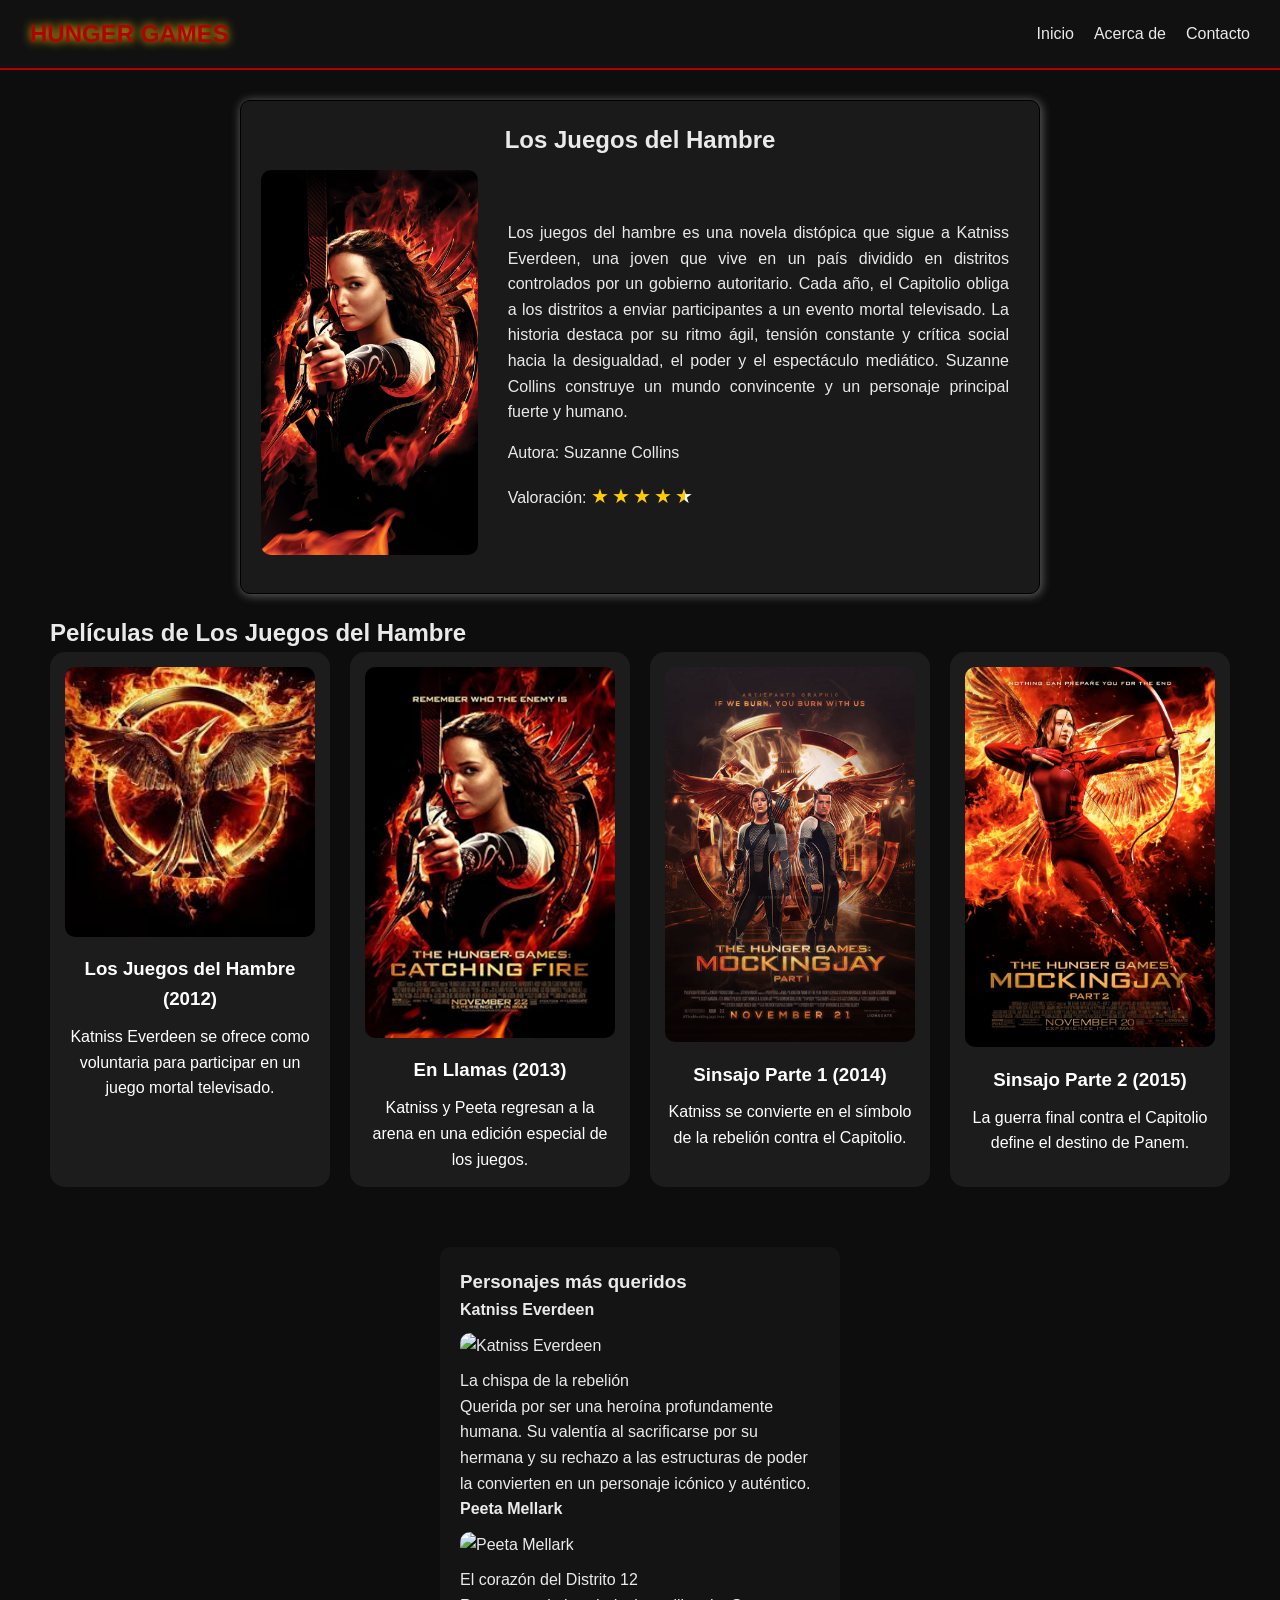
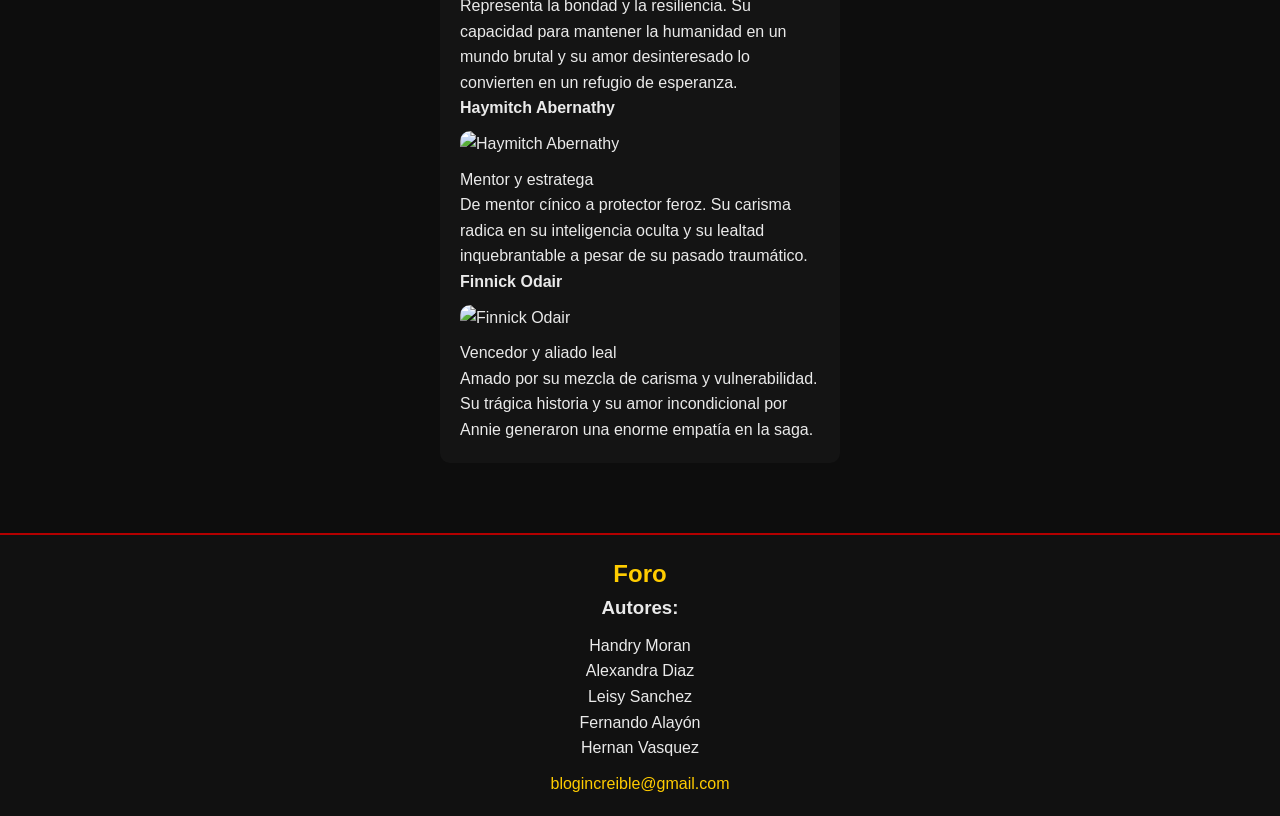
==== commit 2279e315: "remove repeated movies section" ====
--- a/index.html
+++ b/index.html
@@ -81,8 +81,57 @@
 
     </div>
 </section>
-            
+      
+    <section class="extra-container">
+            <aside class="sidebar">
+                <h3>Personajes más queridos</h3>
 
+                <article class="extra-article">
+                    <h4>Katniss Everdeen</h4>
+                    <figure>
+                        <img src="katniss.jpg" alt="Katniss Everdeen">
+                        <figcaption>La chispa de la rebelión</figcaption>
+                    </figure>
+                    <p>
+                        Querida por ser una heroína profundamente humana. Su valentía al sacrificarse por su hermana y su rechazo a las estructuras de poder la convierten en un personaje icónico y auténtico.
+                    </p>
+                </article>
+
+                <article class="extra-article">
+                    <h4>Peeta Mellark</h4>
+                    <figure>
+                        <img src="peeta.jpg" alt="Peeta Mellark">
+                        <figcaption>El corazón del Distrito 12</figcaption>
+                    </figure>
+                    <p>
+                        Representa la bondad y la resiliencia. Su capacidad para mantener la humanidad en un mundo brutal y su amor desinteresado lo convierten en un refugio de esperanza.
+                    </p>
+                </article>
+
+                <article class="extra-article">
+                    <h4>Haymitch Abernathy</h4>
+                    <figure>
+                        <img src="haymitch.jpg" alt="Haymitch Abernathy">
+                        <figcaption>Mentor y estratega</figcaption>
+                    </figure>
+                    <p>
+                        De mentor cínico a protector feroz. Su carisma radica en su inteligencia oculta y su lealtad inquebrantable a pesar de su pasado traumático.
+                    </p>
+                </article>
+
+                <article class="extra-article">
+                    <h4>Finnick Odair</h4>
+                    <figure>
+                        <img src="finnick.jpg" alt="Finnick Odair">
+                        <figcaption>Vencedor y aliado leal</figcaption>
+                    </figure>
+                    <p>
+                        Amado por su mezcla de carisma y vulnerabilidad. Su trágica historia y su amor incondicional por Annie generaron una enorme empatía en la saga.
+                    </p>
+                </article>
+
+            </aside>
+        </section>
     </main>
 
     <footer>
--- a/style1.css
+++ b/style1.css
@@ -43,20 +43,19 @@
 
 .Stars {
   --percent: calc(var(--rating) / 5 * 100%);
-
   display: inline-block;
   font-size: var(--star-size);
   font-family: Times;
+}
 
-  &::before {
-    content: "★★★★★";
-    letter-spacing: 3px;
-    background: linear-gradient(
-      90deg,
-      var(--star-background) var(--percent),
-      var(--star-color) var(--percent)
-    );
-    -webkit-background-clip: text;
-    -webkit-text-fill-color: transparent;
-  }
+.Stars::before {
+  content: "★★★★★";
+  letter-spacing: 3px;
+  background: linear-gradient(
+    90deg,
+    var(--star-background) var(--percent),
+    var(--star-color) var(--percent)
+  );
+  -webkit-background-clip: text;
+  -webkit-text-fill-color: transparent;
 }
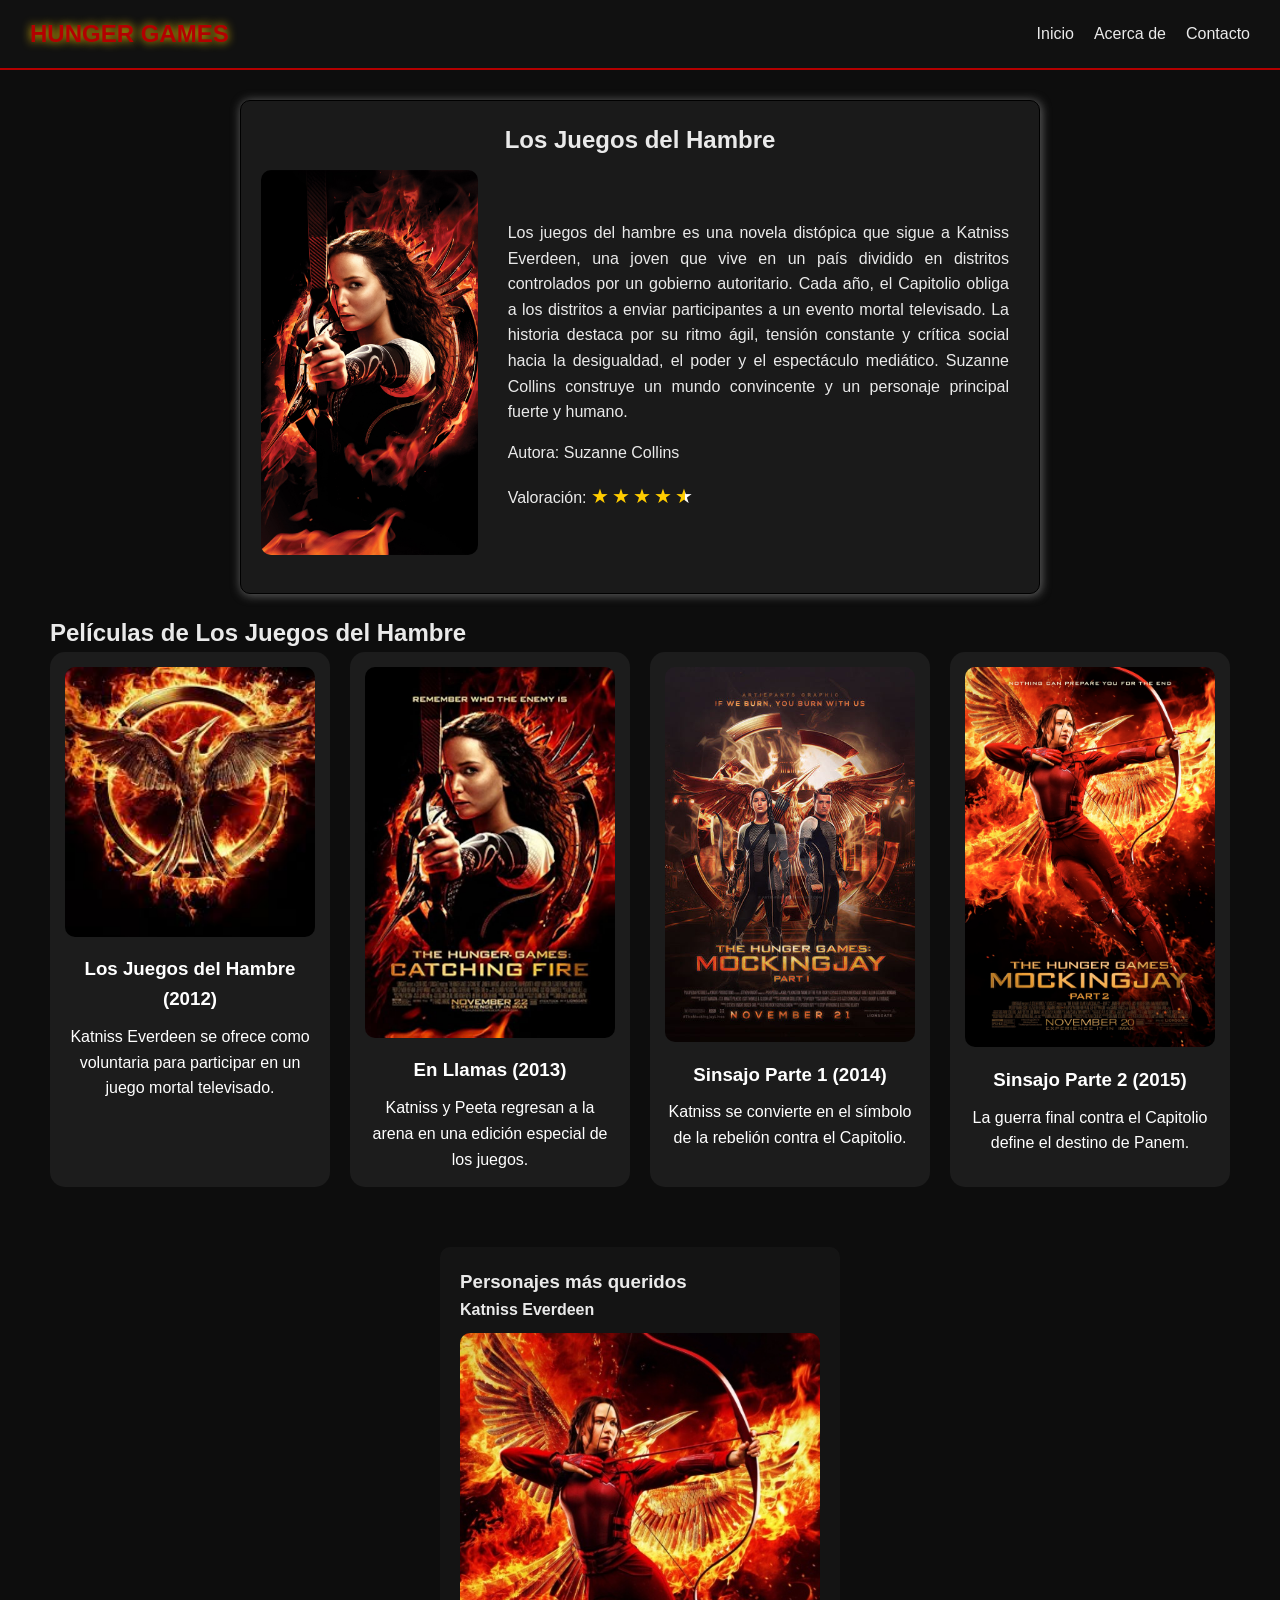
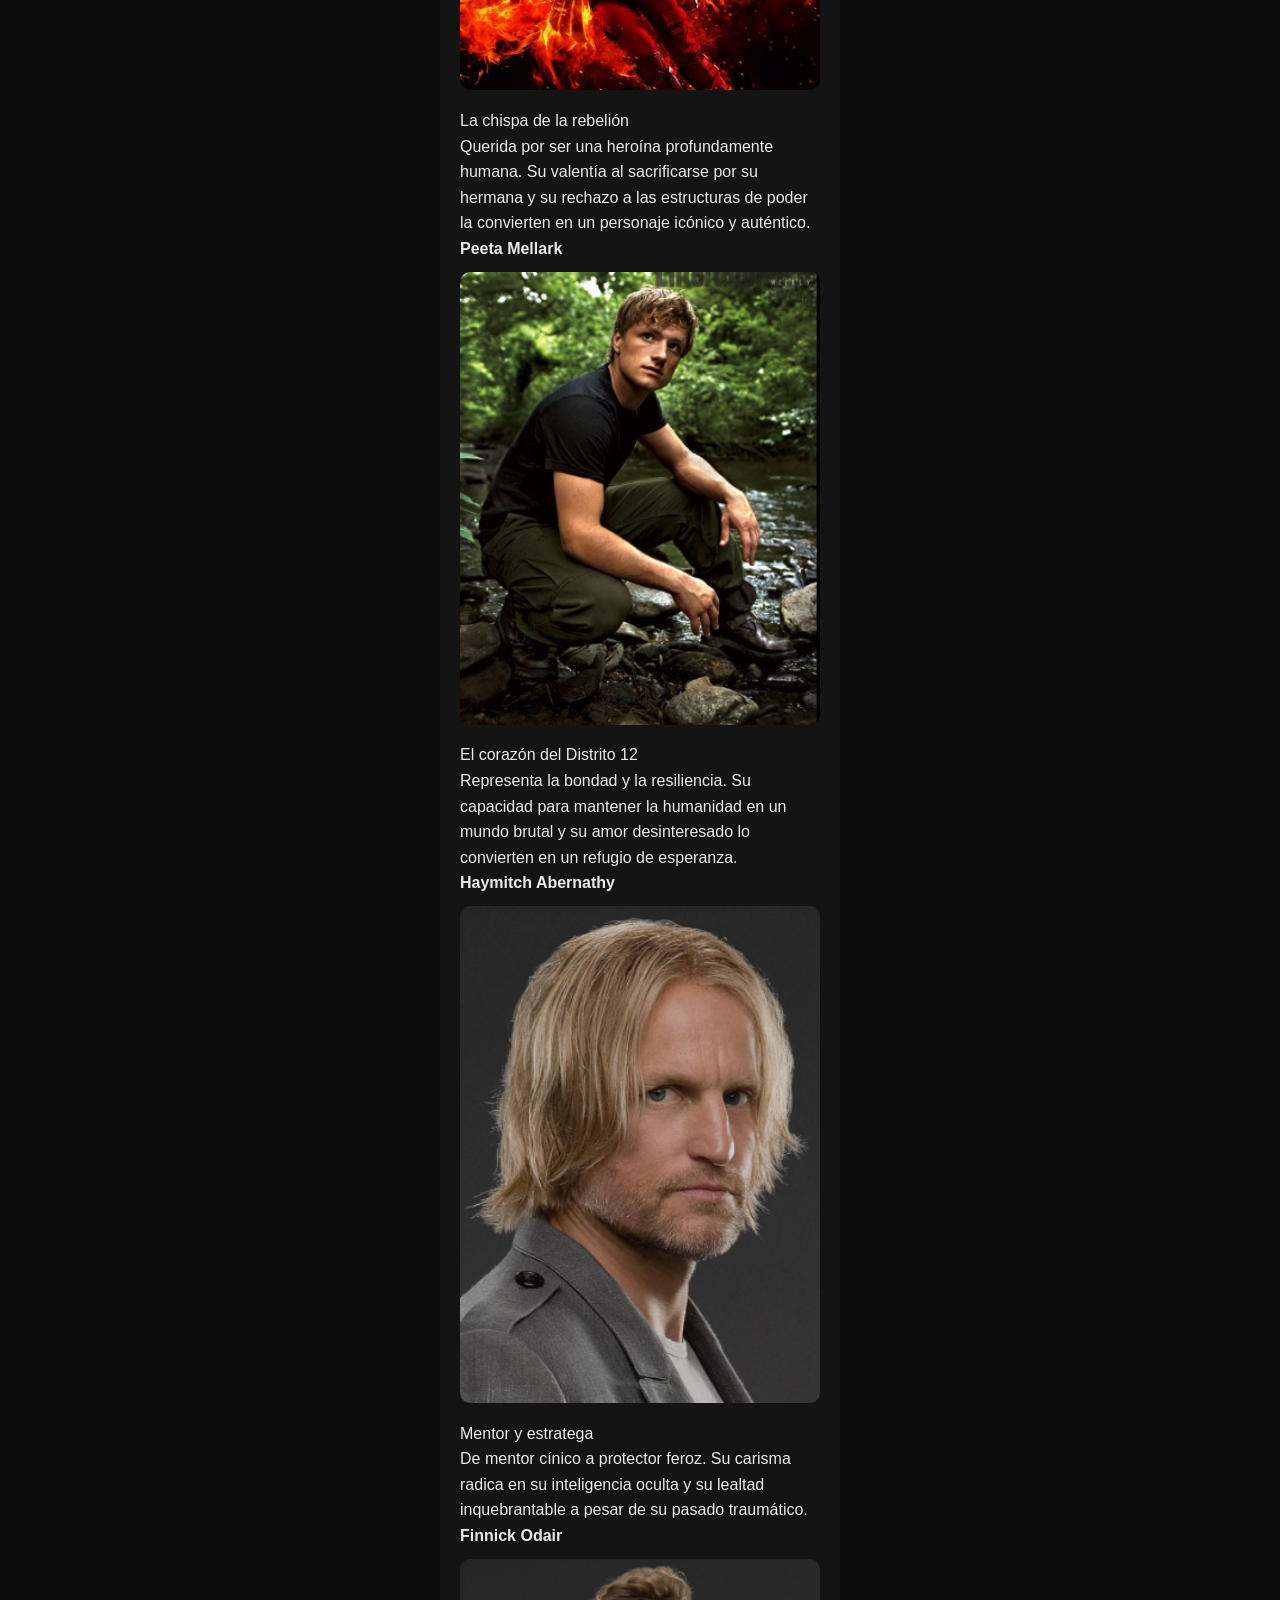
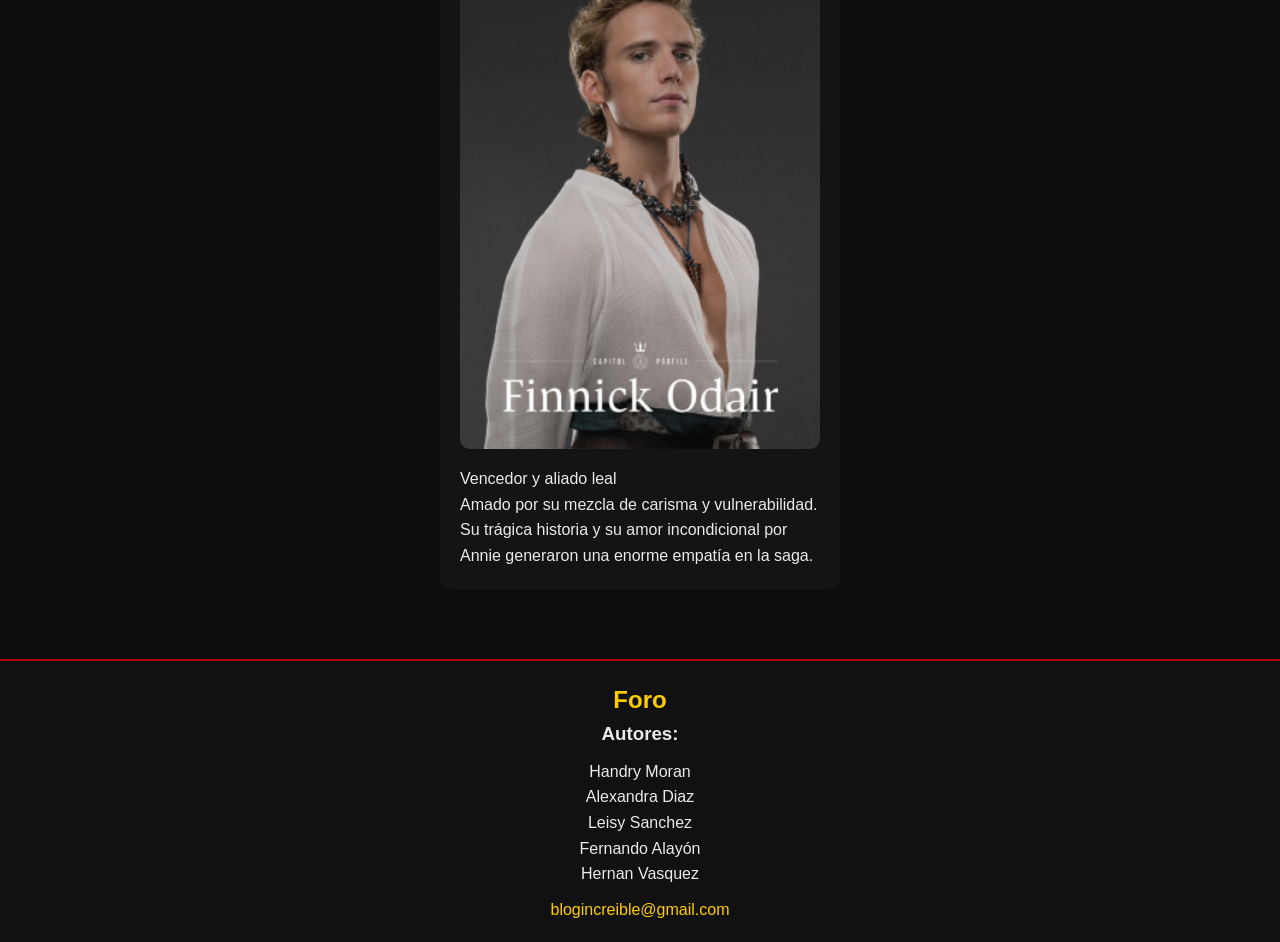
==== commit cc5f9c03: "move images into img folder" ====
--- a/index.html
+++ b/index.html
@@ -26,7 +26,7 @@
         <div class="card-review">
           <figure>
             <img
-              src="assets/HungerGames7.jpg"
+              src="img/HungerGames7.jpg"
               alt="Imagen representativa del blog"
             />
           </figure>
@@ -89,7 +89,7 @@
                 <article class="extra-article">
                     <h4>Katniss Everdeen</h4>
                     <figure>
-                        <img src="katniss.jpg" alt="Katniss Everdeen">
+                        <img src="img/katniss.jpg" alt="Katniss Everdeen">
                         <figcaption>La chispa de la rebelión</figcaption>
                     </figure>
                     <p>
@@ -100,7 +100,7 @@
                 <article class="extra-article">
                     <h4>Peeta Mellark</h4>
                     <figure>
-                        <img src="peeta.jpg" alt="Peeta Mellark">
+                        <img src="img/peeta.jpg" alt="Peeta Mellark">
                         <figcaption>El corazón del Distrito 12</figcaption>
                     </figure>
                     <p>
@@ -111,7 +111,7 @@
                 <article class="extra-article">
                     <h4>Haymitch Abernathy</h4>
                     <figure>
-                        <img src="haymitch.jpg" alt="Haymitch Abernathy">
+                        <img src="img/haymitch.jpg" alt="Haymitch Abernathy">
                         <figcaption>Mentor y estratega</figcaption>
                     </figure>
                     <p>
@@ -122,7 +122,7 @@
                 <article class="extra-article">
                     <h4>Finnick Odair</h4>
                     <figure>
-                        <img src="finnick.jpg" alt="Finnick Odair">
+                        <img src="img/finnick.jpg" alt="Finnick Odair">
                         <figcaption>Vencedor y aliado leal</figcaption>
                     </figure>
                     <p>
